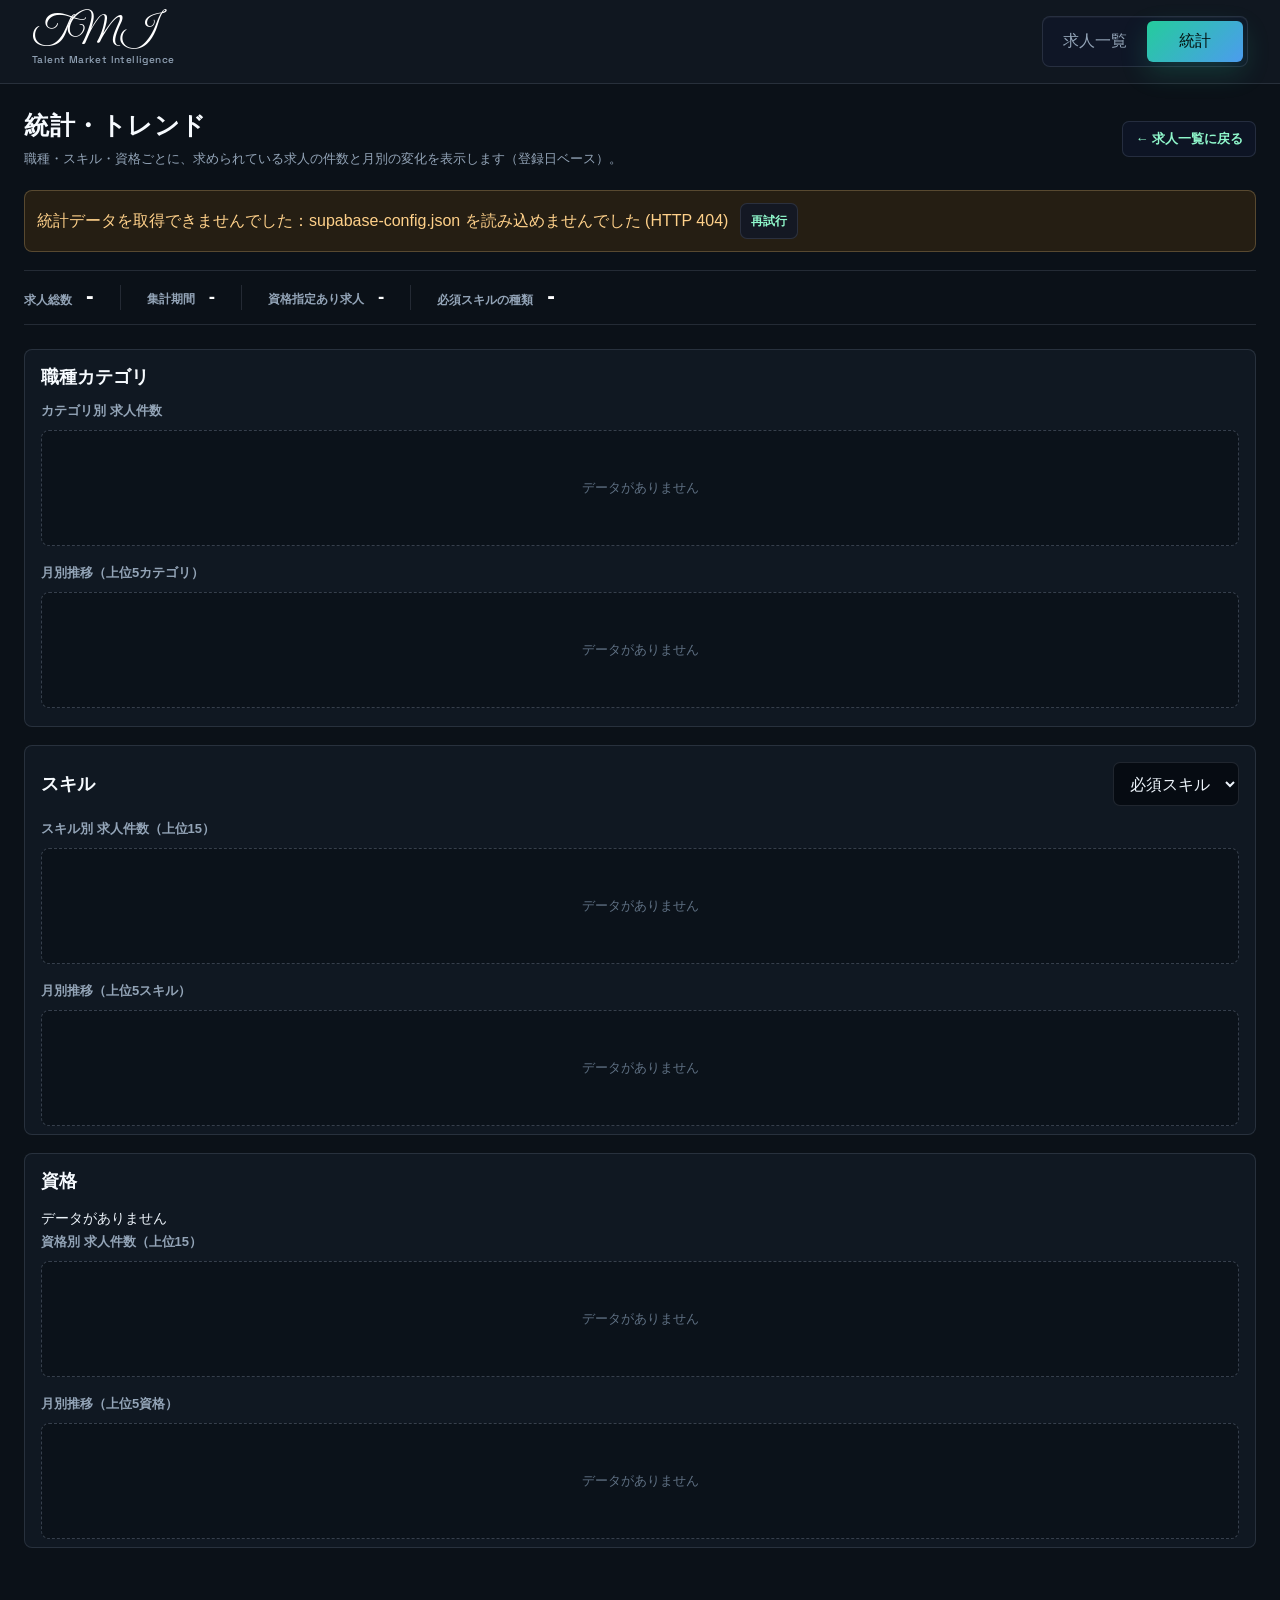
==== stats.html @ b2e3cb08 "統計ページを追加（職種・スキル・資格の件数と月別推移）＋READMEを他リポジトリと同じ構成に整備" ====
<!doctype html>
<html lang="ja">
  <head>
    <meta charset="utf-8">
    <meta name="viewport" content="width=device-width, initial-scale=1">
    <title>統計 | Talent Market Intelligence</title>
    <link rel="icon" type="image/png" href="job_icon.png">
    <link rel="preconnect" href="https://fonts.googleapis.com">
    <link rel="preconnect" href="https://fonts.gstatic.com" crossorigin>
    <link href="https://fonts.googleapis.com/css2?family=Great+Vibes&family=Space+Grotesk:wght@600;700&display=swap" rel="stylesheet">
    <link rel="stylesheet" href="styles.css">
  </head>
  <body>
    <header class="app-header">
      <div class="brand">
        <h1>TMI</h1>
        <p>Talent Market Intelligence</p>
      </div>
      <div class="header-actions">
        <nav class="tabs" aria-label="ページ切り替え">
          <a class="tab" href="index.html">求人一覧</a>
          <a class="tab is-active" href="stats.html" aria-current="page">統計</a>
        </nav>
      </div>
    </header>

    <main>
      <div class="page-intro">
        <div>
          <h2>統計・トレンド</h2>
          <p>職種・スキル・資格ごとに、求められている求人の件数と月別の変化を表示します（登録日ベース）。</p>
        </div>
        <a class="ghost-button stats-back" href="index.html">← 求人一覧に戻る</a>
      </div>

      <div id="statsStatus" class="status stats-status" role="status">集計中…</div>

      <div class="metric-grid">
        <article class="metric">
          <span>求人総数</span>
          <strong id="totalJobs">-</strong>
        </article>
        <article class="metric">
          <span>集計期間</span>
          <strong id="statsPeriod" class="metric-small">-</strong>
        </article>
        <article class="metric">
          <span>資格指定あり求人</span>
          <strong id="certCoverageMetric" class="metric-small">-</strong>
        </article>
        <article class="metric">
          <span>必須スキルの種類</span>
          <strong id="skillKinds">-</strong>
        </article>
      </div>

      <div class="stats-stack">
        <section class="panel stats-panel">
          <div class="panel-head">
            <h2>職種カテゴリ</h2>
          </div>
          <h3 class="stats-subtitle">カテゴリ別 求人件数</h3>
          <div id="categoryBars" class="chart-box empty">データがありません</div>
          <h3 class="stats-subtitle">月別推移（上位5カテゴリ）</h3>
          <div id="categoryLines" class="chart-box empty">データがありません</div>
          <p id="categoryNote" class="stats-note"></p>
        </section>

        <section class="panel stats-panel">
          <div class="panel-head">
            <h2>スキル</h2>
            <div class="panel-actions">
              <select id="skillTypeSelect" aria-label="スキル種別">
                <option value="required">必須スキル</option>
                <option value="preferred">歓迎スキル</option>
              </select>
            </div>
          </div>
          <h3 class="stats-subtitle">スキル別 求人件数（上位15）</h3>
          <div id="skillBars" class="chart-box empty">データがありません</div>
          <h3 class="stats-subtitle">月別推移（上位5スキル）</h3>
          <div id="skillLines" class="chart-box empty">データがありません</div>
        </section>

        <section class="panel stats-panel">
          <div class="panel-head">
            <h2>資格</h2>
          </div>
          <p id="certSummary" class="stats-summary">データがありません</p>
          <h3 class="stats-subtitle">資格別 求人件数（上位15）</h3>
          <div id="certBars" class="chart-box empty">データがありません</div>
          <h3 class="stats-subtitle">月別推移（上位5資格）</h3>
          <div id="certLines" class="chart-box empty">データがありません</div>
        </section>
      </div>
    </main>

    <script src="company-parsers.js"></script>
    <script src="stats.js"></script>
  </body>
</html>
---- styles.css ----
:root {
  color-scheme: dark;
  --bg: #080b10;
  --bg-soft: #0d121a;
  --surface: rgba(17, 24, 35, 0.86);
  --surface-strong: #111827;
  --surface-soft: #162230;
  --text: #edf4fb;
  --muted: #93a4b7;
  --faint: #5f7083;
  --line: rgba(148, 163, 184, 0.18);
  --line-strong: rgba(148, 163, 184, 0.32);
  --accent: #25d6a2;
  --accent-strong: #8ff7cb;
  --accent-blue: #51a7ff;
  --accent-soft: rgba(37, 214, 162, 0.13);
  --warn: #ffd18a;
  --warn-bg: rgba(154, 97, 0, 0.18);
  --shadow: 0 20px 60px rgba(0, 0, 0, 0.34);
}

*,
*::before,
*::after {
  box-sizing: border-box;
  min-width: 0;
}

html {
  width: 100%;
  max-width: 100%;
  overflow-x: hidden;
}

body {
  margin: 0;
  width: 100%;
  max-width: 100%;
  min-height: 100vh;
  overflow-x: hidden;
  background:
    radial-gradient(circle at 12% -8%, rgba(37, 214, 162, 0.2), transparent 30%),
    radial-gradient(circle at 88% 6%, rgba(81, 167, 255, 0.18), transparent 28%),
    linear-gradient(180deg, #0a0e15 0%, var(--bg) 42%, #06080c 100%);
  color: var(--text);
  font-family: "Segoe UI", "Yu Gothic UI", "Meiryo", sans-serif;
}

img,
svg,
canvas,
iframe {
  max-width: 100%;
}

body::before {
  content: "";
  position: fixed;
  inset: 0;
  z-index: -1;
  pointer-events: none;
  background-image:
    linear-gradient(rgba(148, 163, 184, 0.045) 1px, transparent 1px),
    linear-gradient(90deg, rgba(148, 163, 184, 0.045) 1px, transparent 1px);
  background-size: 48px 48px;
  mask-image: linear-gradient(180deg, rgba(0, 0, 0, 0.86), transparent 78%);
}

.app-header {
  display: flex;
  align-items: center;
  justify-content: space-between;
  gap: 24px;
  width: 100%;
  min-height: 112px;
  padding: 24px clamp(16px, 4vw, 52px) 20px;
  background: rgba(8, 11, 16, 0.72);
  border-bottom: 1px solid var(--line);
  backdrop-filter: blur(18px);
}

h1,
h2,
h3,
p {
  margin-top: 0;
}

h1 {
  margin-bottom: 0;
  color: #ffffff;
  font-family: "Great Vibes", "Brush Script MT", cursive;
  font-size: clamp(42px, 5vw, 68px);
  font-weight: 400;
  line-height: 0.82;
  text-shadow:
    0 0 24px rgba(37, 214, 162, 0.22),
    0 12px 34px rgba(0, 0, 0, 0.42);
}

h2 {
  margin-bottom: 0;
  color: #f7fbff;
  font-size: 18px;
  line-height: 1.25;
}

.brand {
  display: grid;
  justify-items: center;
  gap: 10px;
  width: max-content;
  max-width: 100%;
}

.brand p {
  margin-bottom: 0;
  text-align: center;
  color: var(--muted);
  font-family: "Space Grotesk", "Segoe UI", sans-serif;
  font-size: clamp(12px, 1.4vw, 16px);
  font-weight: 700;
  line-height: 1;
  text-transform: none;
  letter-spacing: 0;
}

main {
  width: min(1200px, calc(100% - 32px));
  max-width: 100%;
  margin: 28px auto 52px;
}

.tabs {
  display: inline-flex;
  gap: 4px;
  max-width: 100%;
  padding: 4px;
  border: 1px solid var(--line);
  border-radius: 8px;
  background: rgba(15, 23, 42, 0.68);
  box-shadow: inset 0 1px 0 rgba(255, 255, 255, 0.04);
}

.header-actions {
  display: grid;
  justify-items: end;
  gap: 8px;
  max-width: 100%;
}

.settings-button {
  min-height: 30px;
  border: 1px solid rgba(148, 163, 184, 0.18);
  border-radius: 6px;
  padding: 5px 10px;
  background: rgba(15, 23, 42, 0.36);
  color: var(--muted);
  font-size: 12px;
  font-weight: 800;
  cursor: pointer;
}

.settings-button:hover,
.settings-button.is-active {
  border-color: rgba(37, 214, 162, 0.38);
  color: var(--accent-strong);
  background: rgba(37, 214, 162, 0.08);
}

.tab,
button,
input,
select {
  font: inherit;
}

.tab {
  min-width: 96px;
  max-width: 100%;
  border: 0;
  border-radius: 6px;
  padding: 10px 16px;
  background: transparent;
  color: var(--muted);
  cursor: pointer;
  transition: background 160ms ease, color 160ms ease, box-shadow 160ms ease;
}

.tab:hover {
  color: var(--text);
  background: rgba(255, 255, 255, 0.04);
}

.tab.is-active {
  background: linear-gradient(135deg, rgba(37, 214, 162, 0.95), rgba(81, 167, 255, 0.92));
  color: #04110f;
  box-shadow: 0 10px 28px rgba(37, 214, 162, 0.18);
}

.view {
  display: none;
  max-width: 100%;
}

.view.is-active {
  display: block;
}

.metric-grid {
  display: grid;
  grid-template-columns: repeat(4, minmax(0, 1fr));
  gap: 14px;
  margin-bottom: 18px;
}

.metric,
.panel,
.job-card {
  max-width: 100%;
  background: var(--surface);
  border: 1px solid var(--line);
  border-radius: 8px;
  box-shadow: var(--shadow);
  backdrop-filter: blur(16px);
}

.metric {
  position: relative;
  overflow: hidden;
  min-height: 120px;
  padding: 18px;
}

.metric::after {
  content: "";
  position: absolute;
  right: -38px;
  top: -38px;
  width: 112px;
  height: 112px;
  border-radius: 50%;
  background: radial-gradient(circle, rgba(37, 214, 162, 0.18), transparent 68%);
}

.metric span {
  display: block;
  margin-bottom: 16px;
  color: var(--muted);
  font-size: 13px;
  font-weight: 700;
}

.metric strong {
  color: #ffffff;
  font-size: 34px;
  line-height: 1;
}

.representative-companies {
  display: flex;
  flex-direction: column;
}

.representative-companies > span {
  margin-bottom: 10px;
}

.representative-list {
  display: grid;
  grid-template-columns: repeat(2, minmax(0, 1fr));
  gap: 6px;
}

.representative-list span {
  display: inline-flex;
  align-items: center;
  justify-content: center;
  max-width: 100%;
  min-height: 26px;
  margin-bottom: 0;
  padding: 4px 6px;
  border: 1px solid rgba(81, 167, 255, 0.24);
  border-radius: 7px;
  background: rgba(81, 167, 255, 0.09);
  color: #d9ecff;
  font-size: 10px;
  font-weight: 850;
  line-height: 1.2;
  text-align: center;
  overflow-wrap: anywhere;
}

.dashboard-layout {
  display: grid;
  grid-template-columns: minmax(280px, 0.78fr) minmax(0, 1.52fr);
  max-width: 100%;
  gap: 18px;
}

.insight-column {
  display: grid;
  gap: 18px;
  align-content: start;
}

.compact-panel {
  padding-bottom: 14px;
}

.panel {
  padding: 18px;
}

.panel-head {
  display: flex;
  align-items: center;
  justify-content: space-between;
  flex-wrap: wrap;
  gap: 14px;
  margin-bottom: 16px;
}

input,
select,
textarea {
  width: 100%;
  max-width: 100%;
  min-height: 44px;
  border: 1px solid var(--line);
  border-radius: 7px;
  padding: 10px 12px;
  background: rgba(4, 8, 13, 0.72);
  color: var(--text);
  outline: none;
  transition: border-color 160ms ease, box-shadow 160ms ease, background 160ms ease;
}

input::placeholder {
  color: var(--faint);
}

input:focus,
select:focus,
textarea:focus {
  border-color: rgba(37, 214, 162, 0.76);
  box-shadow: 0 0 0 3px rgba(37, 214, 162, 0.12);
  background: rgba(7, 12, 20, 0.92);
}

input:disabled {
  border-color: rgba(148, 163, 184, 0.1);
  background: rgba(10, 15, 22, 0.42);
  color: var(--faint);
  cursor: not-allowed;
}

textarea {
  min-height: 320px;
  resize: vertical;
  line-height: 1.65;
}

select {
  width: auto;
  min-width: 118px;
}

.panel-actions {
  display: flex;
  align-items: center;
  justify-content: flex-end;
  flex-wrap: wrap;
  gap: 8px;
}

.job-list-tools {
  display: flex;
  align-items: center;
  justify-content: flex-end;
  gap: 8px;
  width: min(400px, 100%);
}

.sort-menu {
  position: relative;
  flex: 0 0 auto;
}

.icon-button {
  display: inline-grid;
  width: 44px;
  min-width: 44px;
  height: 44px;
  place-items: center;
  border: 1px solid var(--line);
  border-radius: 7px;
  background: rgba(4, 8, 13, 0.72);
  color: var(--muted);
  font-size: 20px;
  font-weight: 900;
  line-height: 1;
  cursor: pointer;
}

.icon-button:hover,
.icon-button.is-active,
.icon-button[aria-expanded="true"] {
  border-color: rgba(37, 214, 162, 0.48);
  background: rgba(37, 214, 162, 0.1);
  color: var(--accent-strong);
}

.sort-options {
  position: absolute;
  top: calc(100% + 8px);
  right: 0;
  z-index: 10;
  display: grid;
  min-width: 190px;
  padding: 6px;
  border: 1px solid var(--line-strong);
  border-radius: 8px;
  background: rgba(10, 15, 22, 0.98);
  box-shadow: 0 18px 42px rgba(0, 0, 0, 0.38);
}

.sort-options[hidden] {
  display: none;
}

.sort-options button {
  width: 100%;
  min-height: 34px;
  border: 0;
  border-radius: 6px;
  padding: 7px 9px;
  background: transparent;
  color: #dbe7f2;
  font-size: 12px;
  font-weight: 800;
  text-align: left;
  cursor: pointer;
}

.sort-options button:hover,
.sort-options button.is-active {
  background: rgba(37, 214, 162, 0.1);
  color: var(--accent-strong);
}

.search-box {
  flex: 1 1 auto;
  width: min(340px, 100%);
}

.skill-chart {
  display: grid;
  gap: 12px;
  max-width: 100%;
}

.skill-chart.word-cloud {
  display: flex;
  align-content: flex-start;
  align-items: center;
  flex-wrap: wrap;
  gap: 10px;
  min-height: 260px;
  padding: 8px 2px 2px;
  cursor: default;
}

.certification-cloud.word-cloud {
  min-height: 130px;
}

.company-cloud.word-cloud {
  min-height: 130px;
}

.trend-collapse {
  display: flex;
  flex-direction: column;
  flex: 1 0 100%;
  width: 100%;
}

.trend-collapse summary {
  order: 1;
  width: fit-content;
  max-width: 100%;
  min-height: 32px;
  padding: 6px 10px;
  border: 1px solid rgba(148, 163, 184, 0.2);
  border-radius: 7px;
  background: rgba(15, 23, 42, 0.62);
  color: #d8e4ef;
  font-size: 12px;
  font-weight: 900;
  cursor: pointer;
  list-style-position: inside;
}

.trend-collapse summary:hover {
  border-color: rgba(37, 214, 162, 0.38);
  color: var(--accent-strong);
}

.trend-collapse-body {
  order: 0;
  display: flex;
  align-content: flex-start;
  align-items: center;
  flex-wrap: wrap;
  gap: 10px;
  margin-bottom: 12px;
}

.income-filter {
  display: grid;
  gap: 10px;
}

.income-filter-head,
.income-filter-scale {
  display: flex;
  align-items: center;
  justify-content: space-between;
  gap: 12px;
}

.income-filter-head span {
  color: var(--muted);
  font-size: 13px;
  font-weight: 800;
}

.income-filter-head strong {
  color: var(--accent-strong);
  font-size: 14px;
  line-height: 1.3;
  text-align: right;
}

.income-filter-scale {
  color: var(--faint);
  font-size: 12px;
  font-weight: 750;
}

.income-range-control {
  --income-min-pos: 0%;
  --income-max-pos: 100%;
  position: relative;
  display: grid;
  align-items: center;
  min-height: 34px;
}

.income-range-control::before {
  content: "";
  grid-area: 1 / 1;
  height: 8px;
  border-radius: 999px;
  background:
    linear-gradient(
      90deg,
      rgba(148, 163, 184, 0.14) 0%,
      rgba(148, 163, 184, 0.14) var(--income-min-pos),
      rgba(37, 214, 162, 0.72) var(--income-min-pos),
      rgba(81, 167, 255, 0.74) var(--income-max-pos),
      rgba(148, 163, 184, 0.14) var(--income-max-pos),
      rgba(148, 163, 184, 0.14) 100%
    ),
    rgba(148, 163, 184, 0.14);
  box-shadow: inset 0 0 0 1px rgba(237, 244, 251, 0.07);
}

.income-range-control input[type="range"] {
  grid-area: 1 / 1;
  min-height: 34px;
  padding: 0;
  border: 0;
  background: transparent;
  box-shadow: none;
  pointer-events: none;
  appearance: none;
}

.income-range-control input[type="range"]::-webkit-slider-runnable-track {
  height: 8px;
  background: transparent;
}

.income-range-control input[type="range"]::-webkit-slider-thumb {
  width: 18px;
  height: 18px;
  margin-top: -5px;
  border: 2px solid #04110f;
  border-radius: 999px;
  background: var(--accent-strong);
  box-shadow: 0 0 0 3px rgba(37, 214, 162, 0.18), 0 8px 20px rgba(0, 0, 0, 0.28);
  cursor: pointer;
  pointer-events: auto;
  appearance: none;
}

.income-range-control input[type="range"]::-moz-range-track {
  height: 8px;
  background: transparent;
}

.income-range-control input[type="range"]::-moz-range-thumb {
  width: 18px;
  height: 18px;
  border: 2px solid #04110f;
  border-radius: 999px;
  background: var(--accent-strong);
  box-shadow: 0 0 0 3px rgba(37, 214, 162, 0.18), 0 8px 20px rgba(0, 0, 0, 0.28);
  cursor: pointer;
  pointer-events: auto;
}

.cloud-word {
  --word-rgb: 37, 214, 162;
  --word-text-rgb: 237, 244, 251;
  display: inline-flex;
  align-items: center;
  flex-wrap: wrap;
  gap: 7px;
  min-height: 36px;
  max-width: 100%;
  border: 1px solid rgba(var(--word-rgb), calc(var(--alpha) * 0.38));
  border-radius: 999px;
  padding: 7px 11px;
  background:
    linear-gradient(135deg, rgba(var(--word-rgb), calc(var(--alpha) * 0.18)), rgba(81, 167, 255, calc(var(--alpha) * 0.08))),
    rgba(10, 15, 22, 0.72);
  color: rgba(var(--word-text-rgb), var(--alpha));
  font-size: var(--size);
  font-weight: 850;
  line-height: 1.1;
  word-break: break-word;
  overflow-wrap: anywhere;
  cursor: pointer;
  opacity: 0;
  transform: translateY(5px);
  animation: cloudIn 260ms ease forwards;
  animation-delay: var(--delay);
}

.cloud-word:hover {
  border-color: rgba(var(--word-rgb), 0.72);
  color: #ffffff;
  box-shadow: 0 10px 28px rgba(var(--word-rgb), 0.14);
  transform: translateY(-1px);
}

.cloud-word.is-filtering {
  border-color: rgba(81, 167, 255, 0.82);
  background:
    linear-gradient(135deg, rgba(37, 214, 162, 0.22), rgba(81, 167, 255, 0.26)),
    rgba(10, 15, 22, 0.86);
  color: #ffffff;
}

.cloud-word span {
  display: inline-grid;
  min-width: 22px;
  height: 22px;
  place-items: center;
  border-radius: 999px;
  background: rgba(237, 244, 251, 0.1);
  color: rgba(var(--word-rgb), 0.95);
  font-size: 12px;
  font-weight: 900;
  font-variant-numeric: tabular-nums;
}

.word-language {
  --word-rgb: 248, 151, 151;
  --word-text-rgb: 255, 220, 220;
}

.word-framework {
  --word-rgb: 251, 191, 126;
  --word-text-rgb: 255, 228, 190;
}

.word-infra {
  --word-rgb: 125, 211, 252;
  --word-text-rgb: 211, 241, 255;
}

.word-data {
  --word-rgb: 103, 232, 249;
  --word-text-rgb: 205, 250, 255;
}

.word-ai {
  --word-rgb: 196, 181, 253;
  --word-text-rgb: 235, 229, 255;
}

.word-domain {
  --word-rgb: 147, 197, 253;
  --word-text-rgb: 219, 234, 254;
}

.word-process {
  --word-rgb: 167, 243, 208;
  --word-text-rgb: 219, 255, 239;
}

.word-management {
  --word-rgb: 253, 224, 71;
  --word-text-rgb: 255, 246, 188;
}

.word-security {
  --word-rgb: 252, 165, 165;
  --word-text-rgb: 255, 226, 226;
}

.word-certification {
  --word-rgb: 216, 180, 254;
  --word-text-rgb: 243, 232, 255;
}

.word-company {
  --word-rgb: 125, 211, 252;
  --word-text-rgb: 211, 241, 255;
}

@keyframes cloudIn {
  to {
    opacity: 1;
    transform: translateY(0);
  }
}

.job-list {
  display: grid;
  gap: 12px;
  max-width: 100%;
}

.empty {
  display: grid;
  min-height: 116px;
  place-items: center;
  color: var(--muted);
  border: 1px dashed var(--line-strong);
  border-radius: 8px;
  background: rgba(10, 15, 22, 0.58);
}

.job-card {
  padding: 16px;
  box-shadow: none;
  background: rgba(13, 19, 29, 0.72);
  transition: border-color 160ms ease, transform 160ms ease, background 160ms ease;
}

.job-card:hover {
  border-color: rgba(37, 214, 162, 0.34);
  background: rgba(18, 27, 40, 0.82);
  transform: translateY(-1px);
}

.job-card-head {
  display: flex;
  justify-content: space-between;
  gap: 14px;
  margin-bottom: 10px;
}

.job-card-head > div {
  max-width: 100%;
}

.job-card h3 {
  margin-bottom: 5px;
  color: #fbfdff;
  font-size: 17px;
  line-height: 1.4;
  overflow-wrap: anywhere;
}

.company,
.description,
.notes {
  color: var(--muted);
}

.company {
  margin-bottom: 0;
  font-size: 13px;
  overflow-wrap: anywhere;
}

.match-summary {
  display: flex;
  flex-wrap: wrap;
  gap: 6px;
  margin: 8px 0 10px;
}

.match-summary span {
  max-width: 100%;
  padding: 4px 7px;
  border: 1px solid rgba(37, 214, 162, 0.24);
  border-radius: 999px;
  background: rgba(37, 214, 162, 0.08);
  color: #b8f5e5;
  font-size: 11px;
  font-weight: 800;
  overflow-wrap: anywhere;
}

.job-card mark {
  border-radius: 4px;
  padding: 0 3px;
  background: rgba(250, 204, 21, 0.24);
  color: #fef9c3;
  box-shadow: inset 0 -1px 0 rgba(250, 204, 21, 0.45);
}

.job-meta {
  display: flex;
  flex-wrap: wrap;
  gap: 7px;
  margin: 12px 0;
}

.job-meta span {
  padding: 5px 8px;
  border: 1px solid rgba(148, 163, 184, 0.2);
  border-radius: 999px;
  background: rgba(148, 163, 184, 0.08);
  color: #c7d4e2;
  font-size: 12px;
  font-weight: 800;
}

.description,
.notes {
  margin: 0;
  line-height: 1.7;
  overflow-wrap: anywhere;
}

.income {
  flex: 0 0 auto;
  max-width: 100%;
  height: fit-content;
  padding: 6px 10px;
  border: 1px solid rgba(37, 214, 162, 0.28);
  border-radius: 999px;
  background: var(--accent-soft);
  color: var(--accent-strong);
  font-weight: 800;
  font-size: 13px;
  white-space: nowrap;
}

.skill-block {
  display: grid;
  gap: 8px;
  margin: 12px 0;
}

.skill-block div {
  display: grid;
  grid-template-columns: 54px 1fr;
  gap: 8px;
}

.skill-block dt {
  color: var(--accent-strong);
  font-weight: 800;
}

.skill-block dd {
  margin: 0;
  color: #dbe7f2;
  word-break: break-word;
  overflow-wrap: anywhere;
}

.job-detail-block {
  margin: 12px 0 10px;
  border-top: 1px solid rgba(148, 163, 184, 0.14);
  padding-top: 10px;
}

.job-detail-block > summary {
  width: fit-content;
  max-width: 100%;
  min-height: 32px;
  padding: 6px 9px;
  border: 1px solid rgba(148, 163, 184, 0.2);
  border-radius: 7px;
  background: rgba(15, 23, 42, 0.62);
  color: #d8e4ef;
  font-size: 12px;
  font-weight: 900;
  cursor: pointer;
  list-style-position: inside;
  display: flex;
  align-items: center;
  gap: 12px;
  line-height: 20px;
  list-style: none;
}

.job-detail-block > summary::-webkit-details-marker { display: none; }
.job-detail-block > summary::marker { content: ""; }
.job-detail-block > summary::after { content: ""; width: 7px; height: 7px; border-right: 1.5px solid currentColor; border-bottom: 1.5px solid currentColor; transform: rotate(45deg); margin-top: -4px; }
.job-detail-block[open] > summary::after { transform: rotate(225deg); margin-top: 4px; }
.detail-open-label, .job-detail-block[open] > summary .detail-closed-label { display: none; }
.job-detail-block[open] > summary .detail-open-label { display: inline; }
.job-detail-block > summary:hover {
  border-color: rgba(37, 214, 162, 0.38);
  color: var(--accent-strong);
}

.job-detail-content { min-width: 0; margin-top: 12px; padding: 18px; background: var(--bg-soft); border: 1px solid var(--line); border-radius: 8px; display: grid; gap: 18px; }
.job-detail-content > section { min-width: 0; margin: 0; }
.job-detail-content p { margin: 0; line-height: 1.9; overflow-wrap: anywhere; }
.job-detail-content .source-document { margin-top: 0; min-width: 0; }
.source-document > summary { cursor: pointer; color: var(--muted); font-size: 12px; line-height: 1.7; }

.job-detail-block section {
  display: grid;
  gap: 6px;
  margin-top: 12px;
}

.job-detail-block h4 {
  margin: 0;
  color: #eef6ff;
  font-size: 12px;
}

.certification-tags {
  display: flex;
  flex-wrap: wrap;
  gap: 7px;
}

.certification-tags span {
  max-width: 100%;
  padding: 5px 8px;
  border: 1px solid rgba(81, 167, 255, 0.26);
  border-radius: 999px;
  background: rgba(81, 167, 255, 0.1);
  color: #cfe7ff;
  font-size: 12px;
  font-weight: 800;
  line-height: 1.35;
  overflow-wrap: anywhere;
}

.source {
  color: var(--accent-strong);
  font-weight: 800;
  text-decoration-color: rgba(37, 214, 162, 0.45);
  text-underline-offset: 3px;
}

.crawler-panel {
  margin-bottom: 18px;
}

.crawl-form {
  display: grid;
  gap: 14px;
}

.form-actions {
  display: flex;
  justify-content: flex-end;
}

.dictionary-section {
  min-width: 0;
  border: 1px solid var(--line);
  border-radius: 8px;
  background: rgba(15, 23, 42, 0.34);
  overflow: hidden;
}

.dictionary-head {
  display: flex;
  align-items: center;
  justify-content: space-between;
  gap: 12px;
  padding: 12px;
  border-bottom: 1px solid var(--line);
}

.dictionary-head h3 {
  display: flex;
  align-items: center;
  gap: 8px;
  margin: 0;
  font-size: 15px;
}

.dictionary-count {
  display: inline-flex;
  align-items: center;
  min-height: 24px;
  padding: 2px 8px;
  border: 1px solid rgba(148, 163, 184, 0.22);
  border-radius: 999px;
  color: var(--muted);
  font-size: 12px;
  font-weight: 800;
  background: rgba(2, 6, 23, 0.28);
}

.dictionary-editor {
  display: grid;
  gap: 10px;
  max-height: 360px;
  overflow-y: auto;
  padding: 12px;
}

.dictionary-row {
  display: grid;
  grid-template-columns: minmax(160px, 1.3fr) minmax(130px, 0.8fr) auto;
  align-items: end;
  gap: 10px;
  padding: 10px;
  border: 1px solid rgba(148, 163, 184, 0.18);
  border-radius: 8px;
  background: rgba(2, 6, 23, 0.28);
}

.dictionary-row-simple {
  grid-template-columns: minmax(160px, 1fr) auto;
}

.dictionary-category-row {
  grid-template-columns: minmax(150px, 1fr) 96px auto;
}

.dictionary-row label {
  min-width: 0;
  font-size: 12px;
  color: var(--muted);
}

.dictionary-row input[type="text"] {
  margin-top: 5px;
}

.dictionary-color-label input[type="color"] {
  width: 100%;
  height: 44px;
  margin-top: 5px;
  padding: 4px;
  border: 1px solid var(--line);
  border-radius: 6px;
  background: rgba(15, 23, 42, 0.72);
}

.compact-dictionary-editor {
  max-height: 240px;
}

label {
  display: grid;
  gap: 7px;
  max-width: 100%;
  color: var(--muted);
  font-size: 13px;
  font-weight: 800;
}

.form-row {
  display: grid;
  grid-template-columns: repeat(auto-fit, minmax(180px, 1fr));
  gap: 14px;
}

.primary-button,
.ghost-button,
.danger-button {
  max-width: 100%;
  min-height: 44px;
  border-radius: 7px;
  padding: 10px 16px;
  font-weight: 800;
  white-space: normal;
  cursor: pointer;
  transition: transform 160ms ease, box-shadow 160ms ease, border-color 160ms ease, background 160ms ease;
}

.primary-button {
  width: fit-content;
  border: 1px solid rgba(37, 214, 162, 0.92);
  background: linear-gradient(135deg, var(--accent), var(--accent-blue));
  color: #04110f;
  box-shadow: 0 14px 30px rgba(37, 214, 162, 0.2);
}

.ghost-button {
  border: 1px solid var(--line);
  background: rgba(15, 23, 42, 0.72);
  color: var(--accent-strong);
}

.compact-button {
  min-height: 36px;
  padding: 7px 10px;
  font-size: 12px;
}

.danger-button {
  width: fit-content;
  border: 1px solid rgba(248, 113, 113, 0.48);
  background: rgba(127, 29, 29, 0.18);
  color: #fecaca;
}

.primary-button:hover,
.ghost-button:hover,
.danger-button:hover {
  transform: translateY(-1px);
  box-shadow: 0 16px 34px rgba(0, 0, 0, 0.28);
}

.ghost-button:hover {
  border-color: rgba(37, 214, 162, 0.45);
  background: rgba(20, 31, 46, 0.92);
}

.danger-button:hover {
  border-color: rgba(248, 113, 113, 0.78);
  background: rgba(127, 29, 29, 0.32);
}

.status {
  margin-top: 16px;
  padding: 12px;
  border: 1px solid rgba(255, 209, 138, 0.24);
  border-radius: 8px;
  background: var(--warn-bg);
  color: var(--warn);
  line-height: 1.55;
}

.status[hidden] {
  display: none;
}

.settings-job-list {
  display: grid;
  gap: 10px;
}

.settings-job-item {
  display: grid;
  grid-template-columns: minmax(0, 1fr) auto;
  align-items: center;
  gap: 14px;
  padding: 14px;
  border: 1px solid var(--line);
  border-radius: 8px;
  background: rgba(13, 19, 29, 0.72);
}

.settings-job-item h3 {
  margin-bottom: 5px;
  font-size: 15px;
  overflow-wrap: anywhere;
}

.settings-job-item p {
  margin-bottom: 0;
  color: var(--muted);
  font-size: 13px;
  line-height: 1.5;
  overflow-wrap: anywhere;
}

.manual-editor {
  display: grid;
  gap: 14px;
  margin-top: 16px;
  padding-top: 16px;
  border-top: 1px solid var(--line);
}

.editor-head {
  margin-bottom: 0;
}

.manual-save-actions {
  display: flex;
  align-items: center;
  justify-content: flex-end;
  flex-wrap: wrap;
  gap: 10px;
}

.duplicate-warning {
  max-width: 520px;
  padding: 10px 12px;
  border: 1px solid rgba(248, 113, 113, 0.58);
  border-radius: 8px;
  background: rgba(127, 29, 29, 0.34);
  color: #fecaca;
  font-size: 13px;
  font-weight: 800;
  line-height: 1.45;
}

.duplicate-warning[hidden] {
  display: none;
}

.editor-grid {
  display: grid;
  grid-template-columns: repeat(2, minmax(0, 1fr));
  gap: 14px;
}

@media (max-width: 860px) {
  .app-header,
  .panel-head,
  .job-card-head {
    align-items: stretch;
    flex-direction: column;
  }

  .metric-grid,
  .dashboard-layout,
  .editor-grid,
  .dictionary-row,
  .settings-job-item,
  .form-row {
    grid-template-columns: 1fr;
  }

  .form-actions {
    justify-content: stretch;
  }

  .form-actions > * {
    width: 100%;
  }

  .manual-save-actions {
    justify-content: stretch;
  }

  .manual-save-actions > * {
    width: 100%;
  }

  .tabs {
    display: grid;
    grid-template-columns: repeat(3, minmax(0, 1fr));
    width: 100%;
  }

  .header-actions {
    justify-items: stretch;
  }

  .brand {
    justify-items: start;
  }

  .tab {
    min-width: 0;
    padding-inline: 8px;
    white-space: normal;
  }

  .job-list-tools,
  .search-box,
  select {
    width: 100%;
  }

  .panel-actions {
    width: 100%;
    justify-content: stretch;
  }

  .panel-actions > * {
    flex: 1 1 150px;
  }

  .skill-block div {
    grid-template-columns: 46px minmax(0, 1fr);
  }
}

@media (max-width: 560px) {
  .app-header {
    gap: 16px;
    min-height: 0;
    padding: 18px 12px 14px;
  }

  h1 {
    font-size: clamp(36px, 13vw, 50px);
  }

  .brand {
    width: fit-content;
    gap: 6px;
  }

  .brand p {
    font-size: 11px;
    line-height: 1.2;
  }

  main {
    width: calc(100% - 20px);
    margin: 18px auto 36px;
  }

  .tabs {
    grid-template-columns: repeat(3, minmax(0, 1fr));
  }

  .tab {
    min-width: 0;
    padding: 9px 6px;
    font-size: 12px;
  }

  .metric {
    min-height: 92px;
    padding: 14px;
  }

  .metric span {
    margin-bottom: 10px;
  }

  .metric strong {
    font-size: 28px;
  }

  .panel,
  .job-card {
    padding: 14px;
  }

  .skill-chart.word-cloud {
    align-items: flex-start;
    min-height: 128px;
    gap: 6px;
    padding: 4px 2px 6px;
  }

  .certification-cloud.word-cloud {
    min-height: 96px;
  }

  .cloud-word {
    min-height: 28px;
    padding: 4px 8px;
    gap: 5px;
    font-size: min(var(--size), 17px);
    line-height: 1.05;
  }

  .cloud-word span {
    min-width: 18px;
    height: 18px;
    font-size: 11px;
  }

  .trend-collapse-body {
    gap: 6px;
  }

  .income {
    width: fit-content;
    max-width: 100%;
  }

  textarea {
    min-height: 220px;
  }

  .primary-button,
  .ghost-button,
  .danger-button {
    width: 100%;
  }

  .compact-button {
    min-height: 32px;
    padding: 6px 8px;
    font-size: 11px;
  }
}

@media (max-width: 380px) {
  .tabs {
    grid-template-columns: 1fr;
  }

  .skill-block div {
    grid-template-columns: 1fr;
    gap: 4px;
  }
}
/* Job explorer: compact filters and comparable rows. */
[hidden] { display: none !important; }
body { background: #0b1118; }
body::before { display: none; }
.app-header { min-height: 76px; padding: 16px 32px; background: #101720; }
.brand { justify-items: start; gap: 6px; }
.brand h1 { font-size: 38px; text-shadow: none; }
.brand p { font-size: 10px; font-weight: 500; letter-spacing: .04em; }
.header-actions { display: flex; align-items: center; flex-direction: row-reverse; }
main { width: min(1540px, calc(100% - 48px)); margin-top: 26px; }
.page-intro { display: flex; justify-content: space-between; align-items: center; margin-bottom: 22px; }
.eyebrow { color: var(--accent); font-size: 10px; font-weight: 700; letter-spacing: .16em; margin-bottom: 9px; }
.page-intro h2 { font-size: 25px; font-weight: 650; letter-spacing: .02em; }
.page-intro p:last-child { margin: 9px 0 0; color: var(--muted); font-size: 13px; }
#toggleFilterButton { display: none; }
.metric-grid { display: flex; gap: 0; border-block: 1px solid var(--line); padding: 14px 0; margin-bottom: 24px; }
.metric { display: flex; align-items: baseline; gap: 14px; min-height: 0; padding: 0 26px; border: none; border-right: 1px solid var(--line); background: none; box-shadow: none; backdrop-filter: none; border-radius: 0; }
.metric:first-child { padding-left: 0; }
.metric:last-child { border-right: none; }
.metric::after { display: none; }
.metric span { font-size: 12px; margin: 0; }
.metric strong { font-size: 23px; font-variant-numeric: tabular-nums; }
.dashboard-layout { grid-template-columns: 250px minmax(0, 1fr); gap: 24px; align-items: start; }
.insight-column { gap: 10px; }
.panel { box-shadow: none; background: #101822; padding: 16px; backdrop-filter: none; }
.panel-head { gap: 10px; margin-bottom: 14px; }
.insight-column h2, .filter-heading h2 { font-size: 13px; }
.filter-heading { display: flex; align-items: center; justify-content: space-between; margin-bottom: 2px; }
.filter-heading button { font-size: 11px; }
.region-label { display: block; font-size: 13px; font-weight: 650; margin-bottom: 10px; }
#regionFilter { width: 100%; font-size: 12px; }
.skill-chart.word-cloud { min-height: 0; gap: 7px; align-items: start; justify-content: start; }
.cloud-word { font-size: 12px !important; opacity: 1 !important; padding: 6px 8px; border: 1px solid var(--line); border-radius: 5px; background: #16202b; line-height: 1.4; animation: none; }
.cloud-word span { font-size: 10px !important; margin-left: 6px; color: var(--muted); }
.cloud-word.is-filtering { background: var(--accent-soft); border-color: var(--accent); }
.trend-collapse summary { font-size: 11px; padding: 5px 8px; }
.insight-column .compact-button { padding: 4px 6px; min-height: 26px; font-size: 10px; }
.insight-column .panel-actions { gap: 4px; }
.insight-column .panel-actions select { font-size: 11px; padding: 4px; }
.results-panel { background: transparent; padding: 0; border: 0; }
.results-panel > .panel-head { padding: 0 0 16px; margin: 0; }
.results-panel h2 { font-size: 16px; white-space: nowrap; }
.result-count { margin-left: 8px; font-size: 12px; color: var(--muted); font-weight: 500; }
.job-list-tools { flex-direction: row-reverse; gap: 8px; }
.search-box { width: clamp(180px, 25vw, 340px); }
.search-box input { font-size: 12px; min-height: 38px; }
.active-filters { display: flex; flex-wrap: wrap; gap: 6px; margin-bottom: 14px; }
.active-filters button { color: var(--accent-strong); background: var(--accent-soft); border: 1px solid rgba(37,214,162,.24); border-radius: 5px; padding: 6px 9px; font-size: 11px; cursor: pointer; }
.job-table-head, #jobList .job-card { display: grid; grid-template-columns: minmax(0, 2fr) minmax(0, .85fr) minmax(0, .9fr) minmax(0, 1.35fr) minmax(0, 1.1fr); column-gap: 18px; }
.job-table-head { padding: 12px 16px; color: var(--muted); background: #131e29; border: 1px solid var(--line); border-radius: 7px 7px 0 0; font-size: 11px; }
#jobList { gap: 0; }
#jobList .job-card { padding: 18px 16px 12px; border-radius: 0; border-top: 0; background: #101822; align-items: start; row-gap: 12px; }
#jobList .job-card:last-child { border-radius: 0 0 7px 7px; }
#jobList .job-card:hover { transform: none; background: #14202c; }
#jobList .job-card-head, #jobList .skill-block, #jobList .skill-block > div { display: contents; }
#jobList .job-card-head > div { grid-column: 1; grid-row: 1; }
#jobList h3 { font-size: 13px; line-height: 1.65; font-weight: 650; }
#jobList .company { font-size: 11px; margin-top: 6px; }
#jobList .income { grid-column: 2; grid-row: 1; white-space: normal; overflow-wrap: anywhere; font-size: 12px; border: 0; background: none; padding: 0; line-height: 1.65; }
#jobList .job-meta { grid-column: 3; grid-row: 1; margin: 0; font-size: 11px; display: grid; }
#jobList .job-meta span { padding: 0; border: 0; background: none; font-size: 11px; line-height: 1.65; }
#jobList .skill-block dt { display: none; }
#jobList .required { grid-column: 4; grid-row: 1; }
#jobList .certifications { grid-column: 5; grid-row: 1; }
#jobList .skill-block dd { margin: 0; font-size: 11px; line-height: 1.8; }
#jobList .certification-tags span { font-size: 10px; padding: 3px 5px; border-radius: 4px; }
#jobList .match-summary { grid-column: 1 / -1; margin: 0; }
#jobList .source { grid-column: 1; grid-row: 2; font-size: 11px; width: fit-content; margin: 8px 0 0; align-self: start; line-height: 20px; position: relative; z-index: 1; }
#jobList .job-detail-block { grid-column: 1 / -1; grid-row: 2; min-width: 0; border: 0; padding: 0; margin: 0; }
#jobList .job-detail-block > summary { font-size: 12px; font-weight: 600; color: var(--muted); padding: 8px 12px; min-height: 36px; min-width: 124px; justify-content: space-between; margin-left: auto; white-space: nowrap; }
#jobList .job-detail-block[open] { grid-column: 1 / -1; grid-row: 2; }
#jobList .job-detail-content > section { margin: 0; }
#jobList .job-detail-block section { font-size: 12px; }
#jobList .empty { padding: 32px; text-align: center; }
button:focus-visible, summary:focus-visible, a:focus-visible { outline: 2px solid var(--accent); outline-offset: 3px; }
.skill-cards {
  display: flex;
  flex-wrap: wrap;
  align-content: flex-start;
  gap: 6px;
}
.skill-card {
  display: inline-block;
  max-width: 100%;
  padding: 5px 8px;
  border: 1px solid rgba(37, 214, 162, .24);
  border-radius: 6px;
  background: rgba(37, 214, 162, .07);
  color: #c7f1e4;
  font-size: 11px;
  font-weight: 600;
  line-height: 1.5;
  overflow-wrap: anywhere;
}
.preferred .skill-card {
  border-color: rgba(81, 167, 255, .25);
  background: rgba(81, 167, 255, .08);
  color: #c9e2ff;
}
.skill-card mark { color: inherit; }
.source-document { margin-top: 16px; }
.source-document-date { color: var(--muted); font-size: 11px; margin-top: 12px; }
.source-document-text { white-space: pre-wrap; overflow-wrap: anywhere; max-height: 500px; overflow-y: auto; font: inherit; line-height: 1.8; padding: 14px; background: var(--bg-soft); border: 1px solid var(--line); border-radius: 6px; }
@media (max-width: 1080px) {
  .dashboard-layout { grid-template-columns: 220px minmax(0, 1fr); gap: 16px; }
  .job-table-head { display: none; }
  #jobList .job-card { grid-template-columns: minmax(0, 1fr) minmax(0, 1fr); border-top: 1px solid var(--line); border-radius: 7px; margin-bottom: 10px; }
  #jobList .job-card-head > div { grid-column: 1 / -1; grid-row: 1; }
  #jobList .income { grid-column: 1; grid-row: 2; }
  #jobList .job-meta { grid-column: 2; grid-row: 2; }
  #jobList .required { grid-column: 1; grid-row: 3; }
  #jobList .certifications { grid-column: 2; grid-row: 3; }
  #jobList .required::before, #jobList .certifications::before { display: block; color: var(--muted); font-size: 10px; margin-bottom: 4px; }
  #jobList .required::before { content: '必須スキル'; }
  #jobList .required.skill-cards::before { flex-basis: 100%; margin-bottom: 0; }
  #jobList .certifications::before { content: '資格'; }
  #jobList .source { grid-column: 1; grid-row: 4; }
  #jobList .job-detail-block { grid-column: 1 / -1; grid-row: 4; }
  #jobList .job-detail-block[open] { grid-column: 1 / -1; grid-row: 4; }
  .results-panel > .panel-head { align-items: stretch; flex-direction: column; }
  .job-list-tools { justify-content: space-between; }
  .search-box { width: 100%; }
}
@media (max-width: 760px) {
  main { width: calc(100% - 28px); margin-top: 20px; }
  .app-header { padding: 14px; gap: 12px; }
  .brand p { display: none; }
  .brand h1 { font-size: 32px; }
  .tabs { gap: 0; padding: 2px; }
  .tab { padding: 8px; font-size: 11px; }
  .settings-button { font-size: 10px; padding: 5px; white-space: nowrap; }
  .header-actions { gap: 5px; }
  .page-intro { gap: 12px; }
  .page-intro h2 { font-size: 20px; }
  .page-intro p:last-child { font-size: 11px; line-height: 1.7; }
  #toggleFilterButton { display: block; width: auto; flex: 0 0 auto; white-space: nowrap; font-size: 11px; padding: 9px; }
  .filter-heading button, .insight-column .compact-button { width: auto; }
  .metric-grid { flex-wrap: wrap; gap: 14px 0; }
  .metric { width: 50%; padding: 0 12px; }
  .metric:nth-child(2n) { border: 0; }
  .metric:nth-child(4) { padding-left: 0; }
  .metric strong { font-size: 19px; }
  .dashboard-layout { grid-template-columns: 1fr; }
  .insight-column { display: grid; }
  .insight-column:not(.is-expanded) > :not(.skill-filter-panel) { display: none; }
  .skill-filter-panel { order: -1; }
  #jobList h3 { font-size: 14px; }
}

.income-estimate-hint { color: var(--muted); font-size: 11px; margin: 10px 0 0; line-height: 1.6; }
.income-estimate-text { font-size: 12px; line-height: 1.8; }
.income-estimate-source { font-size: 12px; }

.settings-heading { display: flex; justify-content: space-between; align-items: center; gap: 24px; margin: 12px 0 26px; }
.settings-heading h1 { margin: 6px 0 10px; font-size: 28px; }
.settings-heading p, .dictionary-head p, .settings-data-actions p { color: var(--muted); font-size: 13px; line-height: 1.7; margin: 5px 0; }
.settings-overview { display: flex; gap: 28px; }
.settings-overview span { display: grid; gap: 6px; font-size: 11px; color: var(--muted); }
.settings-overview strong { color: var(--text); font-size: 23px; }
.settings-workspace { padding: 0 24px 24px; }
.settings-tabs { display: flex; gap: 24px; border-bottom: 1px solid var(--line); margin-bottom: 22px; }
.settings-tabs button { background: none; border: 0; border-bottom: 2px solid transparent; border-radius: 0; padding: 18px 8px; color: var(--muted); width: auto; }
.settings-tabs button[aria-selected="true"] { color: var(--text); border-bottom-color: #25d6a2; }
.settings-toolbar { display: flex; flex-wrap: wrap; align-items: end; gap: 12px; margin: 16px 0 22px; }
.settings-toolbar label { display: grid; gap: 7px; font-size: 11px; color: var(--muted); min-width: 150px; }
.settings-toolbar .settings-search { flex: 1; min-width: 220px; }
#dictionaryForm { display: block; }
#settings .dictionary-section { padding: 0; background: none; border: 0; }
#settings .dictionary-head { align-items: center; padding-bottom: 12px; }
#settings .dictionary-head h2 { margin: 0; font-size: 18px; }
#settings .dictionary-editor { max-height: 570px; overflow-y: auto; gap: 0; padding-right: 8px; }
#settings .dictionary-row { grid-template-columns: minmax(210px, 1fr) minmax(130px, 200px) 95px 65px; align-items: center; padding: 12px 0; border: 0; border-bottom: 1px solid var(--line); border-radius: 0; background: none; }
#settings .dictionary-row-simple { grid-template-columns: minmax(230px, 1fr) 95px 65px; }
#settings .dictionary-category-row { grid-template-columns: 1fr 100px 65px; }
#settings .dictionary-row label { color: var(--muted); font-size: 10px; }
#settings .dictionary-row input, #settings .dictionary-row select { padding: 9px 11px; font-size: 13px; min-height: 40px; }
.dictionary-usage { font-size: 11px; color: var(--muted); text-align: right; }
.dictionary-aliases { display: block; color: var(--muted); font-size: 10px; line-height: 1.6; overflow-wrap: anywhere; }
.settings-savebar { position: sticky; bottom: 12px; display: flex; justify-content: space-between; align-items: center; gap: 12px; margin-top: 24px; padding: 14px; background: var(--surface-strong); border: 1px solid var(--line); border-radius: 12px; z-index: 2; box-shadow: 0 8px 24px #0003; }
.settings-savebar > div { display: flex; gap: 8px; }
.settings-savebar button { font-size: 12px; width: auto; }
#dictionaryDirtyStatus { font-size: 12px; color: var(--muted); }
#dictionaryDirtyStatus.is-dirty { color: #fde047; }
.alias-guide { margin: 16px 0 0; padding: 14px; font-size: 12px; color: var(--muted); background: #ffffff04; border-radius: 10px; }
.alias-guide summary { cursor: pointer; }
#skillAliasGuide { columns: 2; margin-top: 12px; }
#skillAliasGuide p { break-inside: avoid; padding: 3px 0; line-height: 1.7; }
.settings-data-actions { display: grid; grid-template-columns: 1fr 1fr; gap: 16px; margin: 14px 0 26px; }
.settings-data-actions > div { padding: 18px; border: 1px solid var(--line); border-radius: 12px; }
.settings-data-actions strong { font-size: 14px; }
.settings-data-actions button { margin-top: 8px; font-size: 12px; width: auto; }
.settings-pagination, .settings-pagination > div { display: flex; justify-content: space-between; align-items: center; gap: 12px; }
.settings-pagination { font-size: 12px; color: var(--muted); margin-bottom: 16px; }
#settings .settings-job-item { padding: 14px 0; border: 0; border-bottom: 1px solid var(--line); border-radius: 0; }
#settings .settings-job-item h3 { font-size: 13px; }
#settings .settings-job-item p { font-size: 11px; line-height: 1.7; }
#settings button:disabled { opacity: .45; cursor: default; }
@media (max-width: 760px) {
  .settings-heading { flex-direction: column; align-items: start; gap: 16px; }
  .settings-heading h1 { font-size: 23px; }
  .settings-overview { gap: 24px; flex-wrap: wrap; }
  .settings-workspace { padding: 0 14px 16px; }
  .settings-tabs { gap: 8px; justify-content: space-between; }
  .settings-tabs button { padding: 16px 4px; font-size: 12px; }
  .settings-toolbar label { min-width: 0; flex: 1; }
  .settings-toolbar .settings-search { flex-basis: 100%; }
  #settings .dictionary-row { grid-template-columns: minmax(0, 1fr) 80px 58px; gap: 8px; }
  #settings .dictionary-row > label:first-child { grid-column: 1 / -1; }
  #settings .dictionary-row-simple { grid-template-columns: 1fr 58px; }
  #settings .dictionary-row-simple > label:first-child { grid-column: 1 / -1; }
  #settings .dictionary-row-simple .dictionary-usage { text-align: left; }
  #settings .dictionary-category-row { grid-template-columns: 1fr 58px; }
  .settings-savebar { flex-direction: column; align-items: stretch; bottom: 6px; padding: 10px; }
  .settings-savebar > div { flex-wrap: wrap; }
  .settings-savebar button { flex: 1; padding: 9px; font-size: 11px; }
  #skillAliasGuide { columns: 1; }
  .settings-data-actions { grid-template-columns: 1fr; }
}

/* Keep phone layouts readable, including long labels and narrow screens. */
@media (max-width: 760px) {
  .app-header { align-items: stretch; }
  .header-actions { width: 100%; }
  .tabs { display: grid; grid-template-columns: repeat(3, minmax(0, 1fr)); flex: 1; }
  .tab { min-width: 0; min-height: 44px; padding: 8px 4px; font-size: 12px; white-space: nowrap; }
  .settings-button { min-width: 44px; min-height: 44px; font-size: 12px; }
  .brand h1 { line-height: 1; }
  .page-intro { flex-wrap: wrap; align-items: flex-start; }
  .page-intro > div { flex: 1 1 100%; }
  #toggleFilterButton { min-height: 44px; font-size: 12px; }
  .metric-grid { display: grid; grid-template-columns: repeat(2, minmax(0, 1fr)); gap: 16px 0; }
  .metric, .metric:first-child, .metric:nth-child(4) {
    width: auto; flex-direction: column; align-items: flex-start; gap: 6px; padding: 0 12px;
    border: 0;
  }
  .metric:nth-child(even) { padding-left: 0; border-right: 1px solid var(--line); }
  .metric:first-child { padding-left: 0; border-right: 1px solid var(--line); }
  .metric:nth-child(2) { padding-left: 12px; border-right: 0; }
  .metric span { font-size: 11px; line-height: 1.6; }
  .metric strong { font-size: 22px; line-height: 1.2; white-space: nowrap; }
  input:not([type="range"]):not([type="checkbox"]), select, textarea,
  .search-box input, #regionFilter, .insight-column .panel-actions select { font-size: 16px; }
  .search-box input, select, .icon-button { min-height: 44px; }
  .cloud-word, .trend-collapse summary, .filter-heading button,
  .insight-column .compact-button, .active-filters button { min-height: 44px; }
  .cloud-word { max-width: 100%; overflow-wrap: anywhere; }
  #jobList .job-meta span { overflow-wrap: anywhere; }
  #jobList .source { min-height: 44px; display: inline-flex; align-items: center; margin-top: 0; }
  #jobList .job-detail-block > summary { min-height: 44px; }
  .job-detail-content { padding: 12px; }
  .settings-pagination { flex-wrap: wrap; }
  .settings-pagination > div { flex-wrap: wrap; }
  .settings-tabs button { min-height: 44px; }
  .settings-toolbar label { flex: 1 1 120px; }
  #settings .dictionary-head { flex-direction: column; align-items: stretch; }
  #settings .dictionary-head button { min-height: 44px; width: 100%; }
  #settings .dictionary-row input, #settings .dictionary-row select { font-size: 16px; min-height: 44px; }
}

/* ===== 統計ページ（stats.html） ===== */
a.tab {
  display: inline-flex;
  align-items: center;
  justify-content: center;
  text-decoration: none;
}

.stats-back {
  display: inline-flex;
  align-items: center;
  min-height: 36px;
  padding: 7px 12px;
  border-radius: 7px;
  font-size: 13px;
  font-weight: 700;
  text-decoration: none;
  white-space: nowrap;
}

.stats-status {
  margin: 0 0 18px;
}

.stats-status.is-error {
  display: flex;
  align-items: center;
  gap: 12px;
  flex-wrap: wrap;
}

.metric strong.metric-small {
  font-size: 19px;
  line-height: 1.3;
  font-variant-numeric: tabular-nums;
}

.stats-stack {
  display: grid;
  gap: 18px;
}

.stats-panel {
  padding-bottom: 8px;
}

.stats-subtitle {
  margin: 18px 0 10px;
  color: var(--muted);
  font-size: 13px;
  font-weight: 700;
}

.stats-panel .stats-subtitle:first-of-type {
  margin-top: 0;
}

.stats-summary {
  margin-bottom: 4px;
  color: var(--text);
  font-size: 14px;
  line-height: 1.6;
}

.stats-note {
  margin: 10px 0 8px;
  color: var(--faint);
  font-size: 12px;
  line-height: 1.6;
}

.chart-box {
  width: 100%;
}

.chart-box.empty {
  padding: 20px 0;
  color: var(--faint);
  font-size: 13px;
}

.chart-svg {
  display: block;
  width: 100%;
  height: auto;
}

.chart-label {
  fill: #c9d6e4;
  font-size: 12.5px;
  font-weight: 600;
}

.chart-value {
  fill: #ffffff;
  font-size: 12.5px;
  font-weight: 700;
  font-variant-numeric: tabular-nums;
}

.chart-axis {
  fill: var(--faint);
  font-size: 11px;
  font-variant-numeric: tabular-nums;
}

.chart-grid {
  stroke: rgba(148, 163, 184, 0.14);
  stroke-width: 1;
}

.chart-point-value {
  font-size: 11px;
  font-weight: 700;
  font-variant-numeric: tabular-nums;
}

.chart-legend {
  display: flex;
  flex-wrap: wrap;
  gap: 8px 16px;
  margin-bottom: 8px;
}

.legend-item {
  display: inline-flex;
  align-items: center;
  gap: 6px;
  color: var(--muted);
  font-size: 12px;
  font-weight: 700;
}

.legend-item i {
  width: 10px;
  height: 10px;
  border-radius: 3px;
  flex: none;
}
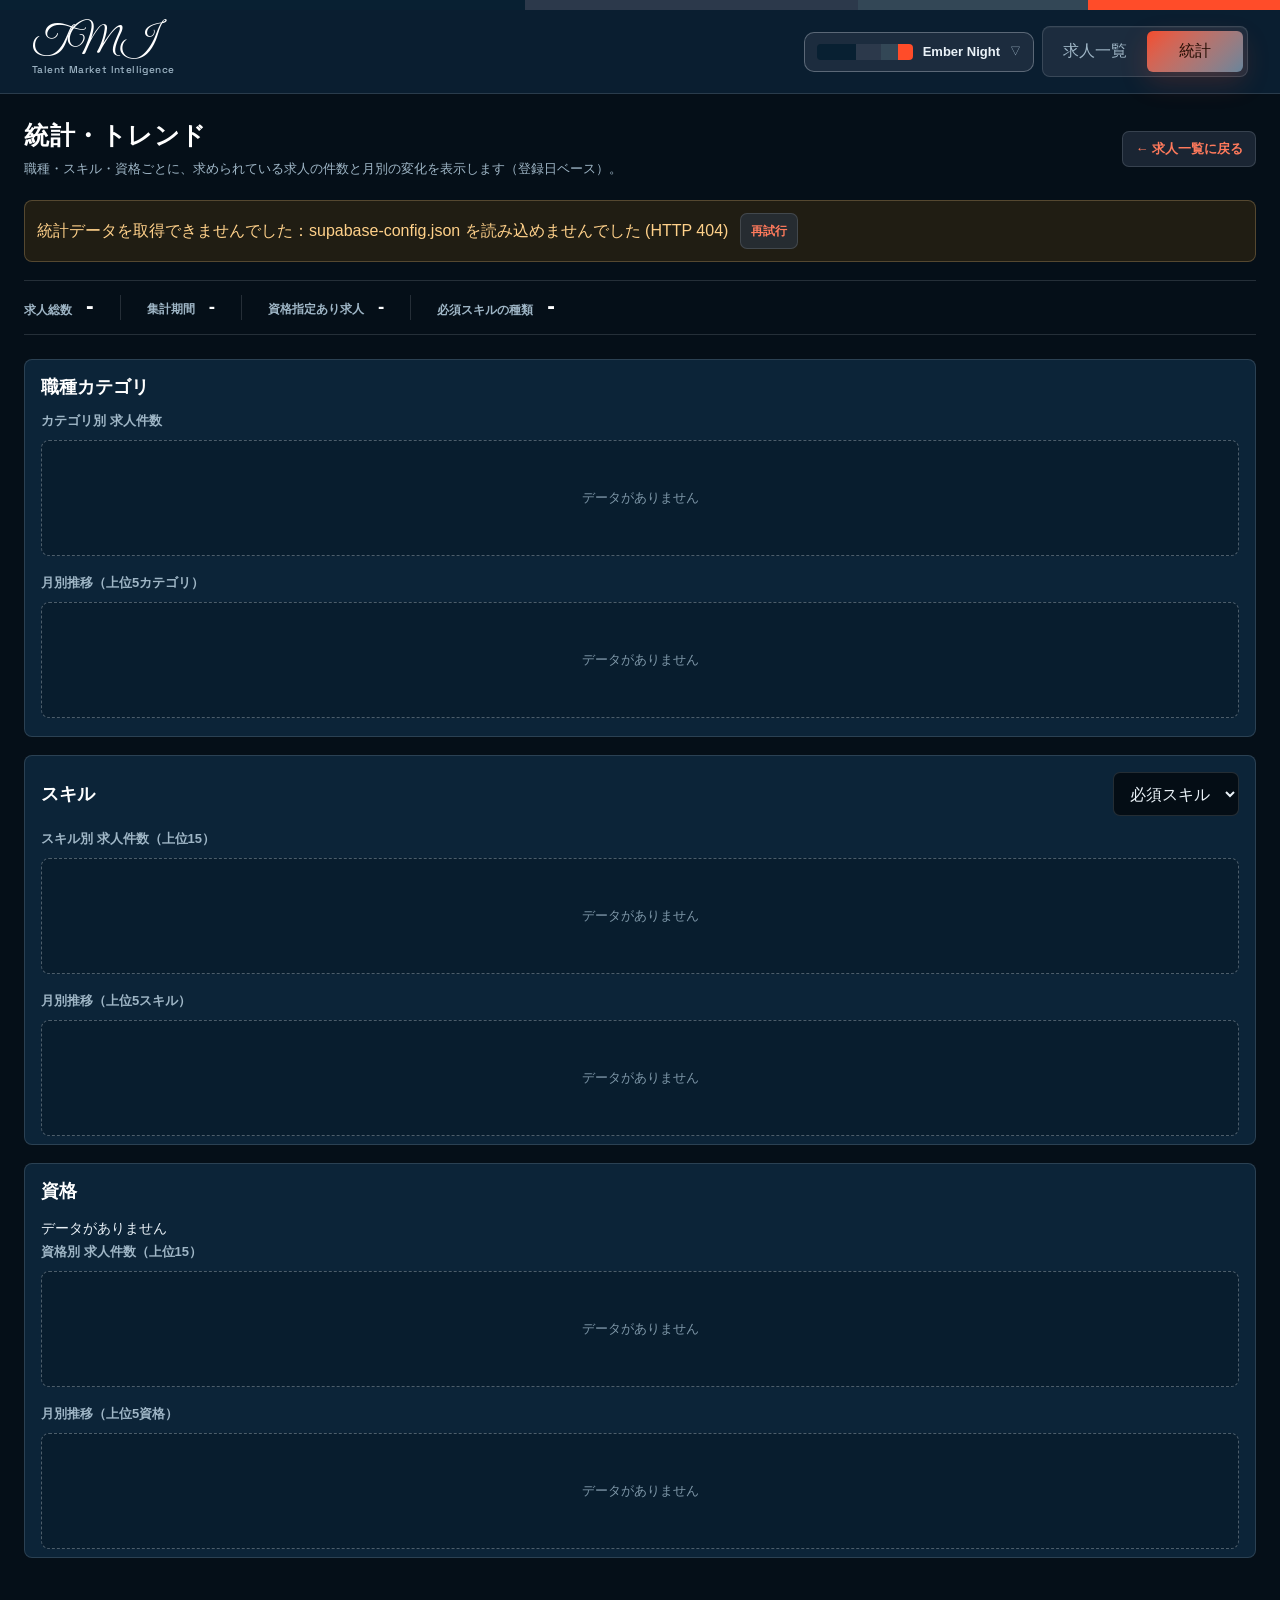
==== commit b8413baa: "Add color palette switcher (10 Color Hunt palettes, random on load)" ====
--- a/stats.html
+++ b/stats.html
@@ -11,6 +11,9 @@
     <link rel="stylesheet" href="styles.css">
   </head>
   <body>
+    <div class="palette-stripe" aria-hidden="true">
+      <span></span><span></span><span></span><span></span>
+    </div>
     <header class="app-header">
       <div class="brand">
         <h1>TMI</h1>
@@ -21,6 +24,14 @@
           <a class="tab" href="index.html">求人一覧</a>
           <a class="tab is-active" href="stats.html" aria-current="page">統計</a>
         </nav>
+        <div class="palette-dropdown" id="palette-dropdown">
+          <button type="button" class="palette-button" id="palette-button" aria-haspopup="listbox" aria-expanded="false" aria-label="カラーパレット">
+            <span class="palette-swatch" id="palette-button-swatch" aria-hidden="true"><span></span><span></span><span></span><span></span></span>
+            <span class="palette-button-name" id="palette-button-name"></span>
+            <span class="palette-caret" aria-hidden="true">▽</span>
+          </button>
+          <ul class="palette-menu" id="palette-menu" role="listbox" aria-label="カラーパレット" hidden></ul>
+        </div>
       </div>
     </header>
 
@@ -96,6 +107,7 @@
     </main>
 
     <script src="company-parsers.js"></script>
+    <script src="palette.js"></script>
     <script src="stats.js"></script>
   </body>
 </html>
--- a/styles.css
+++ b/styles.css
@@ -8,13 +8,24 @@
   --text: #edf4fb;
   --muted: #93a4b7;
   --faint: #5f7083;
-  --line: rgba(148, 163, 184, 0.18);
-  --line-strong: rgba(148, 163, 184, 0.32);
+  --line: color-mix(in srgb, var(--muted) 18%, transparent);
+  --line-strong: color-mix(in srgb, var(--muted) 32%, transparent);
   --accent: #25d6a2;
   --accent-strong: #8ff7cb;
   --accent-blue: #51a7ff;
-  --accent-soft: rgba(37, 214, 162, 0.13);
+  --accent-soft: color-mix(in srgb, var(--accent) 13%, transparent);
   --warn: #ffd18a;
+  --text-strong: #ffffff;
+  --text-soft: #dbe7f2;
+  --on-accent: #04110f;
+  --header-bg: #101720;
+  --panel-bg: #101822;
+  --card-hover: #14202c;
+  --table-head-bg: #131e29;
+  --chip-bg: #16202b;
+  --input-bg: rgba(4, 8, 13, 0.72);
+  --tab-bg: rgba(15, 23, 42, 0.68);
+  --menu-bg: rgba(10, 15, 22, 0.98);
   --warn-bg: rgba(154, 97, 0, 0.18);
   --shadow: 0 20px 60px rgba(0, 0, 0, 0.34);
 }
@@ -39,8 +50,8 @@
   min-height: 100vh;
   overflow-x: hidden;
   background:
-    radial-gradient(circle at 12% -8%, rgba(37, 214, 162, 0.2), transparent 30%),
-    radial-gradient(circle at 88% 6%, rgba(81, 167, 255, 0.18), transparent 28%),
+    radial-gradient(circle at 12% -8%, color-mix(in srgb, var(--accent) 20%, transparent), transparent 30%),
+    radial-gradient(circle at 88% 6%, color-mix(in srgb, var(--accent-blue) 18%, transparent), transparent 28%),
     linear-gradient(180deg, #0a0e15 0%, var(--bg) 42%, #06080c 100%);
   color: var(--text);
   font-family: "Segoe UI", "Yu Gothic UI", "Meiryo", sans-serif;
@@ -60,8 +71,8 @@
   z-index: -1;
   pointer-events: none;
   background-image:
-    linear-gradient(rgba(148, 163, 184, 0.045) 1px, transparent 1px),
-    linear-gradient(90deg, rgba(148, 163, 184, 0.045) 1px, transparent 1px);
+    linear-gradient(color-mix(in srgb, var(--muted) 4%, transparent) 1px, transparent 1px),
+    linear-gradient(90deg, color-mix(in srgb, var(--muted) 4%, transparent) 1px, transparent 1px);
   background-size: 48px 48px;
   mask-image: linear-gradient(180deg, rgba(0, 0, 0, 0.86), transparent 78%);
 }
@@ -74,7 +85,7 @@
   width: 100%;
   min-height: 112px;
   padding: 24px clamp(16px, 4vw, 52px) 20px;
-  background: rgba(8, 11, 16, 0.72);
+  background: var(--header-bg);
   border-bottom: 1px solid var(--line);
   backdrop-filter: blur(18px);
 }
@@ -88,19 +99,19 @@
 
 h1 {
   margin-bottom: 0;
-  color: #ffffff;
+  color: var(--text-strong);
   font-family: "Great Vibes", "Brush Script MT", cursive;
   font-size: clamp(42px, 5vw, 68px);
   font-weight: 400;
   line-height: 0.82;
   text-shadow:
-    0 0 24px rgba(37, 214, 162, 0.22),
+    0 0 24px color-mix(in srgb, var(--accent) 22%, transparent),
     0 12px 34px rgba(0, 0, 0, 0.42);
 }
 
 h2 {
   margin-bottom: 0;
-  color: #f7fbff;
+  color: var(--text-strong);
   font-size: 18px;
   line-height: 1.25;
 }
@@ -138,8 +149,8 @@
   padding: 4px;
   border: 1px solid var(--line);
   border-radius: 8px;
-  background: rgba(15, 23, 42, 0.68);
-  box-shadow: inset 0 1px 0 rgba(255, 255, 255, 0.04);
+  background: var(--tab-bg);
+  box-shadow: inset 0 1px 0 color-mix(in srgb, var(--text-strong) 4%, transparent);
 }
 
 .header-actions {
@@ -151,10 +162,10 @@
 
 .settings-button {
   min-height: 30px;
-  border: 1px solid rgba(148, 163, 184, 0.18);
+  border: 1px solid color-mix(in srgb, var(--muted) 18%, transparent);
   border-radius: 6px;
   padding: 5px 10px;
-  background: rgba(15, 23, 42, 0.36);
+  background: color-mix(in srgb, var(--tab-bg) 55%, transparent);
   color: var(--muted);
   font-size: 12px;
   font-weight: 800;
@@ -163,9 +174,9 @@
 
 .settings-button:hover,
 .settings-button.is-active {
-  border-color: rgba(37, 214, 162, 0.38);
+  border-color: color-mix(in srgb, var(--accent) 38%, transparent);
   color: var(--accent-strong);
-  background: rgba(37, 214, 162, 0.08);
+  background: color-mix(in srgb, var(--accent) 8%, transparent);
 }
 
 .tab,
@@ -189,13 +200,13 @@
 
 .tab:hover {
   color: var(--text);
-  background: rgba(255, 255, 255, 0.04);
+  background: color-mix(in srgb, var(--text-strong) 4%, transparent);
 }
 
 .tab.is-active {
-  background: linear-gradient(135deg, rgba(37, 214, 162, 0.95), rgba(81, 167, 255, 0.92));
-  color: #04110f;
-  box-shadow: 0 10px 28px rgba(37, 214, 162, 0.18);
+  background: linear-gradient(135deg, color-mix(in srgb, var(--accent) 95%, transparent), color-mix(in srgb, var(--accent-blue) 92%, transparent));
+  color: var(--on-accent);
+  box-shadow: 0 10px 28px color-mix(in srgb, var(--accent) 18%, transparent);
 }
 
 .view {
@@ -240,7 +251,7 @@
   width: 112px;
   height: 112px;
   border-radius: 50%;
-  background: radial-gradient(circle, rgba(37, 214, 162, 0.18), transparent 68%);
+  background: radial-gradient(circle, color-mix(in srgb, var(--accent) 18%, transparent), transparent 68%);
 }
 
 .metric span {
@@ -252,7 +263,7 @@
 }
 
 .metric strong {
-  color: #ffffff;
+  color: var(--text-strong);
   font-size: 34px;
   line-height: 1;
 }
@@ -280,10 +291,10 @@
   min-height: 26px;
   margin-bottom: 0;
   padding: 4px 6px;
-  border: 1px solid rgba(81, 167, 255, 0.24);
+  border: 1px solid color-mix(in srgb, var(--accent-blue) 24%, transparent);
   border-radius: 7px;
-  background: rgba(81, 167, 255, 0.09);
-  color: #d9ecff;
+  background: color-mix(in srgb, var(--accent-blue) 9%, transparent);
+  color: color-mix(in srgb, var(--accent-blue) 40%, var(--text));
   font-size: 10px;
   font-weight: 850;
   line-height: 1.2;
@@ -330,7 +341,7 @@
   border: 1px solid var(--line);
   border-radius: 7px;
   padding: 10px 12px;
-  background: rgba(4, 8, 13, 0.72);
+  background: var(--input-bg);
   color: var(--text);
   outline: none;
   transition: border-color 160ms ease, box-shadow 160ms ease, background 160ms ease;
@@ -343,14 +354,14 @@
 input:focus,
 select:focus,
 textarea:focus {
-  border-color: rgba(37, 214, 162, 0.76);
-  box-shadow: 0 0 0 3px rgba(37, 214, 162, 0.12);
-  background: rgba(7, 12, 20, 0.92);
+  border-color: color-mix(in srgb, var(--accent) 76%, transparent);
+  box-shadow: 0 0 0 3px color-mix(in srgb, var(--accent) 12%, transparent);
+  background: var(--input-bg);
 }
 
 input:disabled {
-  border-color: rgba(148, 163, 184, 0.1);
-  background: rgba(10, 15, 22, 0.42);
+  border-color: color-mix(in srgb, var(--muted) 10%, transparent);
+  background: color-mix(in srgb, var(--menu-bg) 45%, transparent);
   color: var(--faint);
   cursor: not-allowed;
 }
@@ -395,7 +406,7 @@
   place-items: center;
   border: 1px solid var(--line);
   border-radius: 7px;
-  background: rgba(4, 8, 13, 0.72);
+  background: var(--input-bg);
   color: var(--muted);
   font-size: 20px;
   font-weight: 900;
@@ -406,8 +417,8 @@
 .icon-button:hover,
 .icon-button.is-active,
 .icon-button[aria-expanded="true"] {
-  border-color: rgba(37, 214, 162, 0.48);
-  background: rgba(37, 214, 162, 0.1);
+  border-color: color-mix(in srgb, var(--accent) 48%, transparent);
+  background: color-mix(in srgb, var(--accent) 10%, transparent);
   color: var(--accent-strong);
 }
 
@@ -421,7 +432,7 @@
   padding: 6px;
   border: 1px solid var(--line-strong);
   border-radius: 8px;
-  background: rgba(10, 15, 22, 0.98);
+  background: var(--menu-bg);
   box-shadow: 0 18px 42px rgba(0, 0, 0, 0.38);
 }
 
@@ -436,7 +447,7 @@
   border-radius: 6px;
   padding: 7px 9px;
   background: transparent;
-  color: #dbe7f2;
+  color: var(--text-soft);
   font-size: 12px;
   font-weight: 800;
   text-align: left;
@@ -445,7 +456,7 @@
 
 .sort-options button:hover,
 .sort-options button.is-active {
-  background: rgba(37, 214, 162, 0.1);
+  background: color-mix(in srgb, var(--accent) 10%, transparent);
   color: var(--accent-strong);
 }
 
@@ -492,10 +503,10 @@
   max-width: 100%;
   min-height: 32px;
   padding: 6px 10px;
-  border: 1px solid rgba(148, 163, 184, 0.2);
+  border: 1px solid color-mix(in srgb, var(--muted) 20%, transparent);
   border-radius: 7px;
-  background: rgba(15, 23, 42, 0.62);
-  color: #d8e4ef;
+  background: var(--tab-bg);
+  color: var(--text-soft);
   font-size: 12px;
   font-weight: 900;
   cursor: pointer;
@@ -503,7 +514,7 @@
 }
 
 .trend-collapse summary:hover {
-  border-color: rgba(37, 214, 162, 0.38);
+  border-color: color-mix(in srgb, var(--accent) 38%, transparent);
   color: var(--accent-strong);
 }
 
@@ -566,15 +577,15 @@
   background:
     linear-gradient(
       90deg,
-      rgba(148, 163, 184, 0.14) 0%,
-      rgba(148, 163, 184, 0.14) var(--income-min-pos),
-      rgba(37, 214, 162, 0.72) var(--income-min-pos),
-      rgba(81, 167, 255, 0.74) var(--income-max-pos),
-      rgba(148, 163, 184, 0.14) var(--income-max-pos),
-      rgba(148, 163, 184, 0.14) 100%
+      color-mix(in srgb, var(--muted) 14%, transparent) 0%,
+      color-mix(in srgb, var(--muted) 14%, transparent) var(--income-min-pos),
+      color-mix(in srgb, var(--accent) 72%, transparent) var(--income-min-pos),
+      color-mix(in srgb, var(--accent-blue) 74%, transparent) var(--income-max-pos),
+      color-mix(in srgb, var(--muted) 14%, transparent) var(--income-max-pos),
+      color-mix(in srgb, var(--muted) 14%, transparent) 100%
     ),
-    rgba(148, 163, 184, 0.14);
-  box-shadow: inset 0 0 0 1px rgba(237, 244, 251, 0.07);
+    color-mix(in srgb, var(--muted) 14%, transparent);
+  box-shadow: inset 0 0 0 1px color-mix(in srgb, var(--text) 7%, transparent);
 }
 
 .income-range-control input[type="range"] {
@@ -597,10 +608,10 @@
   width: 18px;
   height: 18px;
   margin-top: -5px;
-  border: 2px solid #04110f;
+  border: 2px solid var(--on-accent);
   border-radius: 999px;
   background: var(--accent-strong);
-  box-shadow: 0 0 0 3px rgba(37, 214, 162, 0.18), 0 8px 20px rgba(0, 0, 0, 0.28);
+  box-shadow: 0 0 0 3px color-mix(in srgb, var(--accent) 18%, transparent), 0 8px 20px rgba(0, 0, 0, 0.28);
   cursor: pointer;
   pointer-events: auto;
   appearance: none;
@@ -614,10 +625,10 @@
 .income-range-control input[type="range"]::-moz-range-thumb {
   width: 18px;
   height: 18px;
-  border: 2px solid #04110f;
+  border: 2px solid var(--on-accent);
   border-radius: 999px;
   background: var(--accent-strong);
-  box-shadow: 0 0 0 3px rgba(37, 214, 162, 0.18), 0 8px 20px rgba(0, 0, 0, 0.28);
+  box-shadow: 0 0 0 3px color-mix(in srgb, var(--accent) 18%, transparent), 0 8px 20px rgba(0, 0, 0, 0.28);
   cursor: pointer;
   pointer-events: auto;
 }
@@ -635,8 +646,8 @@
   border-radius: 999px;
   padding: 7px 11px;
   background:
-    linear-gradient(135deg, rgba(var(--word-rgb), calc(var(--alpha) * 0.18)), rgba(81, 167, 255, calc(var(--alpha) * 0.08))),
-    rgba(10, 15, 22, 0.72);
+    linear-gradient(135deg, rgba(var(--word-rgb), calc(var(--alpha) * 0.18)), color-mix(in srgb, var(--accent-blue) calc(var(--alpha) * 8%), transparent)),
+    var(--chip-bg);
   color: rgba(var(--word-text-rgb), var(--alpha));
   font-size: var(--size);
   font-weight: 850;
@@ -652,17 +663,17 @@
 
 .cloud-word:hover {
   border-color: rgba(var(--word-rgb), 0.72);
-  color: #ffffff;
+  color: var(--text-strong);
   box-shadow: 0 10px 28px rgba(var(--word-rgb), 0.14);
   transform: translateY(-1px);
 }
 
 .cloud-word.is-filtering {
-  border-color: rgba(81, 167, 255, 0.82);
+  border-color: color-mix(in srgb, var(--accent-blue) 82%, transparent);
   background:
-    linear-gradient(135deg, rgba(37, 214, 162, 0.22), rgba(81, 167, 255, 0.26)),
-    rgba(10, 15, 22, 0.86);
-  color: #ffffff;
+    linear-gradient(135deg, color-mix(in srgb, var(--accent) 22%, transparent), color-mix(in srgb, var(--accent-blue) 26%, transparent)),
+    var(--chip-bg);
+  color: var(--text-strong);
 }
 
 .cloud-word span {
@@ -671,7 +682,7 @@
   height: 22px;
   place-items: center;
   border-radius: 999px;
-  background: rgba(237, 244, 251, 0.1);
+  background: color-mix(in srgb, var(--text) 10%, transparent);
   color: rgba(var(--word-rgb), 0.95);
   font-size: 12px;
   font-weight: 900;
@@ -753,19 +764,19 @@
   color: var(--muted);
   border: 1px dashed var(--line-strong);
   border-radius: 8px;
-  background: rgba(10, 15, 22, 0.58);
+  background: color-mix(in srgb, var(--menu-bg) 60%, transparent);
 }
 
 .job-card {
   padding: 16px;
   box-shadow: none;
-  background: rgba(13, 19, 29, 0.72);
+  background: var(--panel-bg);
   transition: border-color 160ms ease, transform 160ms ease, background 160ms ease;
 }
 
 .job-card:hover {
-  border-color: rgba(37, 214, 162, 0.34);
-  background: rgba(18, 27, 40, 0.82);
+  border-color: color-mix(in srgb, var(--accent) 34%, transparent);
+  background: var(--card-hover);
   transform: translateY(-1px);
 }
 
@@ -782,7 +793,7 @@
 
 .job-card h3 {
   margin-bottom: 5px;
-  color: #fbfdff;
+  color: var(--text-strong);
   font-size: 17px;
   line-height: 1.4;
   overflow-wrap: anywhere;
@@ -810,10 +821,10 @@
 .match-summary span {
   max-width: 100%;
   padding: 4px 7px;
-  border: 1px solid rgba(37, 214, 162, 0.24);
+  border: 1px solid color-mix(in srgb, var(--accent) 24%, transparent);
   border-radius: 999px;
-  background: rgba(37, 214, 162, 0.08);
-  color: #b8f5e5;
+  background: color-mix(in srgb, var(--accent) 8%, transparent);
+  color: color-mix(in srgb, var(--accent) 40%, var(--text));
   font-size: 11px;
   font-weight: 800;
   overflow-wrap: anywhere;
@@ -836,10 +847,10 @@
 
 .job-meta span {
   padding: 5px 8px;
-  border: 1px solid rgba(148, 163, 184, 0.2);
+  border: 1px solid color-mix(in srgb, var(--muted) 20%, transparent);
   border-radius: 999px;
-  background: rgba(148, 163, 184, 0.08);
-  color: #c7d4e2;
+  background: color-mix(in srgb, var(--muted) 8%, transparent);
+  color: var(--text-soft);
   font-size: 12px;
   font-weight: 800;
 }
@@ -856,7 +867,7 @@
   max-width: 100%;
   height: fit-content;
   padding: 6px 10px;
-  border: 1px solid rgba(37, 214, 162, 0.28);
+  border: 1px solid color-mix(in srgb, var(--accent) 28%, transparent);
   border-radius: 999px;
   background: var(--accent-soft);
   color: var(--accent-strong);
@@ -884,14 +895,14 @@
 
 .skill-block dd {
   margin: 0;
-  color: #dbe7f2;
+  color: var(--text-soft);
   word-break: break-word;
   overflow-wrap: anywhere;
 }
 
 .job-detail-block {
   margin: 12px 0 10px;
-  border-top: 1px solid rgba(148, 163, 184, 0.14);
+  border-top: 1px solid color-mix(in srgb, var(--muted) 14%, transparent);
   padding-top: 10px;
 }
 
@@ -900,10 +911,10 @@
   max-width: 100%;
   min-height: 32px;
   padding: 6px 9px;
-  border: 1px solid rgba(148, 163, 184, 0.2);
+  border: 1px solid color-mix(in srgb, var(--muted) 20%, transparent);
   border-radius: 7px;
-  background: rgba(15, 23, 42, 0.62);
-  color: #d8e4ef;
+  background: var(--tab-bg);
+  color: var(--text-soft);
   font-size: 12px;
   font-weight: 900;
   cursor: pointer;
@@ -922,7 +933,7 @@
 .detail-open-label, .job-detail-block[open] > summary .detail-closed-label { display: none; }
 .job-detail-block[open] > summary .detail-open-label { display: inline; }
 .job-detail-block > summary:hover {
-  border-color: rgba(37, 214, 162, 0.38);
+  border-color: color-mix(in srgb, var(--accent) 38%, transparent);
   color: var(--accent-strong);
 }
 
@@ -940,7 +951,7 @@
 
 .job-detail-block h4 {
   margin: 0;
-  color: #eef6ff;
+  color: var(--text-strong);
   font-size: 12px;
 }
 
@@ -953,10 +964,10 @@
 .certification-tags span {
   max-width: 100%;
   padding: 5px 8px;
-  border: 1px solid rgba(81, 167, 255, 0.26);
+  border: 1px solid color-mix(in srgb, var(--accent-blue) 26%, transparent);
   border-radius: 999px;
-  background: rgba(81, 167, 255, 0.1);
-  color: #cfe7ff;
+  background: color-mix(in srgb, var(--accent-blue) 10%, transparent);
+  color: var(--text-soft);
   font-size: 12px;
   font-weight: 800;
   line-height: 1.35;
@@ -966,7 +977,7 @@
 .source {
   color: var(--accent-strong);
   font-weight: 800;
-  text-decoration-color: rgba(37, 214, 162, 0.45);
+  text-decoration-color: color-mix(in srgb, var(--accent) 45%, transparent);
   text-underline-offset: 3px;
 }
 
@@ -988,7 +999,7 @@
   min-width: 0;
   border: 1px solid var(--line);
   border-radius: 8px;
-  background: rgba(15, 23, 42, 0.34);
+  background: color-mix(in srgb, var(--tab-bg) 50%, transparent);
   overflow: hidden;
 }
 
@@ -1014,12 +1025,12 @@
   align-items: center;
   min-height: 24px;
   padding: 2px 8px;
-  border: 1px solid rgba(148, 163, 184, 0.22);
+  border: 1px solid color-mix(in srgb, var(--muted) 22%, transparent);
   border-radius: 999px;
   color: var(--muted);
   font-size: 12px;
   font-weight: 800;
-  background: rgba(2, 6, 23, 0.28);
+  background: color-mix(in srgb, var(--bg) 55%, transparent);
 }
 
 .dictionary-editor {
@@ -1036,9 +1047,9 @@
   align-items: end;
   gap: 10px;
   padding: 10px;
-  border: 1px solid rgba(148, 163, 184, 0.18);
+  border: 1px solid color-mix(in srgb, var(--muted) 18%, transparent);
   border-radius: 8px;
-  background: rgba(2, 6, 23, 0.28);
+  background: color-mix(in srgb, var(--bg) 55%, transparent);
 }
 
 .dictionary-row-simple {
@@ -1066,7 +1077,7 @@
   padding: 4px;
   border: 1px solid var(--line);
   border-radius: 6px;
-  background: rgba(15, 23, 42, 0.72);
+  background: var(--tab-bg);
 }
 
 .compact-dictionary-editor {
@@ -1103,15 +1114,15 @@
 
 .primary-button {
   width: fit-content;
-  border: 1px solid rgba(37, 214, 162, 0.92);
+  border: 1px solid color-mix(in srgb, var(--accent) 92%, transparent);
   background: linear-gradient(135deg, var(--accent), var(--accent-blue));
-  color: #04110f;
-  box-shadow: 0 14px 30px rgba(37, 214, 162, 0.2);
+  color: var(--on-accent);
+  box-shadow: 0 14px 30px color-mix(in srgb, var(--accent) 20%, transparent);
 }
 
 .ghost-button {
   border: 1px solid var(--line);
-  background: rgba(15, 23, 42, 0.72);
+  background: var(--tab-bg);
   color: var(--accent-strong);
 }
 
@@ -1136,8 +1147,8 @@
 }
 
 .ghost-button:hover {
-  border-color: rgba(37, 214, 162, 0.45);
-  background: rgba(20, 31, 46, 0.92);
+  border-color: color-mix(in srgb, var(--accent) 45%, transparent);
+  background: var(--card-hover);
 }
 
 .danger-button:hover {
@@ -1172,7 +1183,7 @@
   padding: 14px;
   border: 1px solid var(--line);
   border-radius: 8px;
-  background: rgba(13, 19, 29, 0.72);
+  background: var(--panel-bg);
 }
 
 .settings-job-item h3 {
@@ -1421,9 +1432,9 @@
 }
 /* Job explorer: compact filters and comparable rows. */
 [hidden] { display: none !important; }
-body { background: #0b1118; }
+body { background: var(--bg); }
 body::before { display: none; }
-.app-header { min-height: 76px; padding: 16px 32px; background: #101720; }
+.app-header { min-height: 76px; padding: 16px 32px; background: var(--header-bg); }
 .brand { justify-items: start; gap: 6px; }
 .brand h1 { font-size: 38px; text-shadow: none; }
 .brand p { font-size: 10px; font-weight: 500; letter-spacing: .04em; }
@@ -1443,7 +1454,7 @@
 .metric strong { font-size: 23px; font-variant-numeric: tabular-nums; }
 .dashboard-layout { grid-template-columns: 250px minmax(0, 1fr); gap: 24px; align-items: start; }
 .insight-column { gap: 10px; }
-.panel { box-shadow: none; background: #101822; padding: 16px; backdrop-filter: none; }
+.panel { box-shadow: none; background: var(--panel-bg); padding: 16px; backdrop-filter: none; }
 .panel-head { gap: 10px; margin-bottom: 14px; }
 .insight-column h2, .filter-heading h2 { font-size: 13px; }
 .filter-heading { display: flex; align-items: center; justify-content: space-between; margin-bottom: 2px; }
@@ -1451,7 +1462,7 @@
 .region-label { display: block; font-size: 13px; font-weight: 650; margin-bottom: 10px; }
 #regionFilter { width: 100%; font-size: 12px; }
 .skill-chart.word-cloud { min-height: 0; gap: 7px; align-items: start; justify-content: start; }
-.cloud-word { font-size: 12px !important; opacity: 1 !important; padding: 6px 8px; border: 1px solid var(--line); border-radius: 5px; background: #16202b; line-height: 1.4; animation: none; }
+.cloud-word { font-size: 12px !important; opacity: 1 !important; padding: 6px 8px; border: 1px solid var(--line); border-radius: 5px; background: var(--chip-bg); line-height: 1.4; animation: none; }
 .cloud-word span { font-size: 10px !important; margin-left: 6px; color: var(--muted); }
 .cloud-word.is-filtering { background: var(--accent-soft); border-color: var(--accent); }
 .trend-collapse summary { font-size: 11px; padding: 5px 8px; }
@@ -1466,13 +1477,13 @@
 .search-box { width: clamp(180px, 25vw, 340px); }
 .search-box input { font-size: 12px; min-height: 38px; }
 .active-filters { display: flex; flex-wrap: wrap; gap: 6px; margin-bottom: 14px; }
-.active-filters button { color: var(--accent-strong); background: var(--accent-soft); border: 1px solid rgba(37,214,162,.24); border-radius: 5px; padding: 6px 9px; font-size: 11px; cursor: pointer; }
+.active-filters button { color: var(--accent-strong); background: var(--accent-soft); border: 1px solid color-mix(in srgb, var(--accent) 24%, transparent); border-radius: 5px; padding: 6px 9px; font-size: 11px; cursor: pointer; }
 .job-table-head, #jobList .job-card { display: grid; grid-template-columns: minmax(0, 2fr) minmax(0, .85fr) minmax(0, .9fr) minmax(0, 1.35fr) minmax(0, 1.1fr); column-gap: 18px; }
-.job-table-head { padding: 12px 16px; color: var(--muted); background: #131e29; border: 1px solid var(--line); border-radius: 7px 7px 0 0; font-size: 11px; }
+.job-table-head { padding: 12px 16px; color: var(--muted); background: var(--table-head-bg); border: 1px solid var(--line); border-radius: 7px 7px 0 0; font-size: 11px; }
 #jobList { gap: 0; }
-#jobList .job-card { padding: 18px 16px 12px; border-radius: 0; border-top: 0; background: #101822; align-items: start; row-gap: 12px; }
+#jobList .job-card { padding: 18px 16px 12px; border-radius: 0; border-top: 0; background: var(--panel-bg); align-items: start; row-gap: 12px; }
 #jobList .job-card:last-child { border-radius: 0 0 7px 7px; }
-#jobList .job-card:hover { transform: none; background: #14202c; }
+#jobList .job-card:hover { transform: none; background: var(--card-hover); }
 #jobList .job-card-head, #jobList .skill-block, #jobList .skill-block > div { display: contents; }
 #jobList .job-card-head > div { grid-column: 1; grid-row: 1; }
 #jobList h3 { font-size: 13px; line-height: 1.65; font-weight: 650; }
@@ -1504,19 +1515,19 @@
   display: inline-block;
   max-width: 100%;
   padding: 5px 8px;
-  border: 1px solid rgba(37, 214, 162, .24);
+  border: 1px solid color-mix(in srgb, var(--accent) 24%, transparent);
   border-radius: 6px;
-  background: rgba(37, 214, 162, .07);
-  color: #c7f1e4;
+  background: color-mix(in srgb, var(--accent) 7%, transparent);
+  color: var(--accent-strong);
   font-size: 11px;
   font-weight: 600;
   line-height: 1.5;
   overflow-wrap: anywhere;
 }
 .preferred .skill-card {
-  border-color: rgba(81, 167, 255, .25);
-  background: rgba(81, 167, 255, .08);
-  color: #c9e2ff;
+  border-color: color-mix(in srgb, var(--accent-blue) 25%, transparent);
+  background: color-mix(in srgb, var(--accent-blue) 8%, transparent);
+  color: color-mix(in srgb, var(--accent-blue) 50%, var(--text));
 }
 .skill-card mark { color: inherit; }
 .source-document { margin-top: 16px; }
@@ -1581,7 +1592,7 @@
 .settings-workspace { padding: 0 24px 24px; }
 .settings-tabs { display: flex; gap: 24px; border-bottom: 1px solid var(--line); margin-bottom: 22px; }
 .settings-tabs button { background: none; border: 0; border-bottom: 2px solid transparent; border-radius: 0; padding: 18px 8px; color: var(--muted); width: auto; }
-.settings-tabs button[aria-selected="true"] { color: var(--text); border-bottom-color: #25d6a2; }
+.settings-tabs button[aria-selected="true"] { color: var(--text); border-bottom-color: var(--accent); }
 .settings-toolbar { display: flex; flex-wrap: wrap; align-items: end; gap: 12px; margin: 16px 0 22px; }
 .settings-toolbar label { display: grid; gap: 7px; font-size: 11px; color: var(--muted); min-width: 150px; }
 .settings-toolbar .settings-search { flex: 1; min-width: 220px; }
@@ -1601,8 +1612,8 @@
 .settings-savebar > div { display: flex; gap: 8px; }
 .settings-savebar button { font-size: 12px; width: auto; }
 #dictionaryDirtyStatus { font-size: 12px; color: var(--muted); }
-#dictionaryDirtyStatus.is-dirty { color: #fde047; }
-.alias-guide { margin: 16px 0 0; padding: 14px; font-size: 12px; color: var(--muted); background: #ffffff04; border-radius: 10px; }
+#dictionaryDirtyStatus.is-dirty { color: var(--warn); }
+.alias-guide { margin: 16px 0 0; padding: 14px; font-size: 12px; color: var(--muted); background: color-mix(in srgb, var(--text-strong) 3%, transparent); border-radius: 10px; }
 .alias-guide summary { cursor: pointer; }
 #skillAliasGuide { columns: 2; margin-top: 12px; }
 #skillAliasGuide p { break-inside: avoid; padding: 3px 0; line-height: 1.7; }
@@ -1766,13 +1777,13 @@
 }
 
 .chart-label {
-  fill: #c9d6e4;
+  fill: var(--text-soft);
   font-size: 12.5px;
   font-weight: 600;
 }
 
 .chart-value {
-  fill: #ffffff;
+  fill: var(--text-strong);
   font-size: 12.5px;
   font-weight: 700;
   font-variant-numeric: tabular-nums;
@@ -1785,7 +1796,7 @@
 }
 
 .chart-grid {
-  stroke: rgba(148, 163, 184, 0.14);
+  stroke: color-mix(in srgb, var(--muted) 14%, transparent);
   stroke-width: 1;
 }
 
@@ -1817,3 +1828,126 @@
   border-radius: 3px;
   flex: none;
 }
+
+/* ===== カラーパレット切替（palette.js / 全ページ共通） ===== */
+.palette-stripe {
+  display: flex;
+  height: 10px;
+}
+.palette-stripe > span:nth-child(1) { flex: 41; background: var(--accent); }
+.palette-stripe > span:nth-child(2) { flex: 26; background: var(--accent-blue); }
+.palette-stripe > span:nth-child(3) { flex: 18; background: var(--accent-strong); }
+.palette-stripe > span:nth-child(4) { flex: 15; background: var(--muted); }
+.palette-dropdown {
+  position: relative;
+  flex: none;
+}
+.palette-button {
+  display: flex;
+  align-items: center;
+  gap: 10px;
+  min-height: 40px;
+  padding: 7px 12px;
+  border: 1px solid var(--line-strong);
+  border-radius: 10px;
+  background: var(--tab-bg);
+  color: var(--text);
+  font: inherit;
+  font-size: 13px;
+  cursor: pointer;
+}
+.palette-button:hover {
+  border-color: var(--accent);
+}
+.palette-button:focus-visible {
+  outline: 2px solid var(--accent);
+  outline-offset: 2px;
+}
+.palette-button-name {
+  font-weight: 600;
+  white-space: nowrap;
+}
+.palette-caret {
+  margin-left: auto;
+  font-size: 11px;
+  color: var(--muted);
+}
+/* 4色バー（41/26/18/15）：ボタン内はミニバー、メニュー項目内は全幅バー */
+.palette-swatch {
+  display: flex;
+  width: 96px;
+  height: 16px;
+  border-radius: 4px;
+  overflow: hidden;
+  flex: none;
+  box-shadow: inset 0 0 0 1px rgba(0, 0, 0, 0.15);
+}
+.palette-bar {
+  display: flex;
+  width: 100%;
+  height: 16px;
+  border-radius: 5px;
+  overflow: hidden;
+  box-shadow: inset 0 0 0 1px rgba(0, 0, 0, 0.15);
+}
+.palette-swatch > span:nth-child(1),
+.palette-bar > span:nth-child(1) { flex: 41; }
+.palette-swatch > span:nth-child(2),
+.palette-bar > span:nth-child(2) { flex: 26; }
+.palette-swatch > span:nth-child(3),
+.palette-bar > span:nth-child(3) { flex: 18; }
+.palette-swatch > span:nth-child(4),
+.palette-bar > span:nth-child(4) { flex: 15; }
+.palette-menu {
+  position: absolute;
+  top: calc(100% + 8px);
+  right: 0;
+  z-index: 60;
+  min-width: 272px;
+  max-width: calc(100vw - 32px);
+  max-height: 60vh;
+  overflow-y: auto;
+  margin: 0;
+  padding: 6px;
+  list-style: none;
+  background: var(--menu-bg);
+  color: var(--text);
+  border: 1px solid var(--line-strong);
+  border-radius: 12px;
+  box-shadow: var(--shadow);
+}
+.palette-menu[hidden] { display: none; }
+.palette-item {
+  display: flex;
+  flex-direction: column;
+  align-items: stretch;
+  gap: 6px;
+  padding: 9px 10px;
+  border-radius: 8px;
+  cursor: pointer;
+}
+.palette-item-head {
+  display: flex;
+  align-items: center;
+  gap: 10px;
+}
+.palette-item:hover,
+.palette-item:focus-visible {
+  background: var(--surface-soft);
+  outline: none;
+}
+.palette-item.is-selected { background: var(--surface-soft); }
+.palette-item-name { white-space: nowrap; }
+.palette-check {
+  margin-left: auto;
+  color: var(--accent);
+  font-weight: 700;
+  visibility: hidden;
+}
+.palette-item.is-selected .palette-check { visibility: visible; }
+
+@media (max-width: 760px) {
+  .palette-swatch { width: 60px; }
+  .palette-button { gap: 7px; padding: 6px 8px; font-size: 12px; min-height: 44px; }
+  .palette-menu { min-width: 0; width: min(272px, calc(100vw - 24px)); }
+}
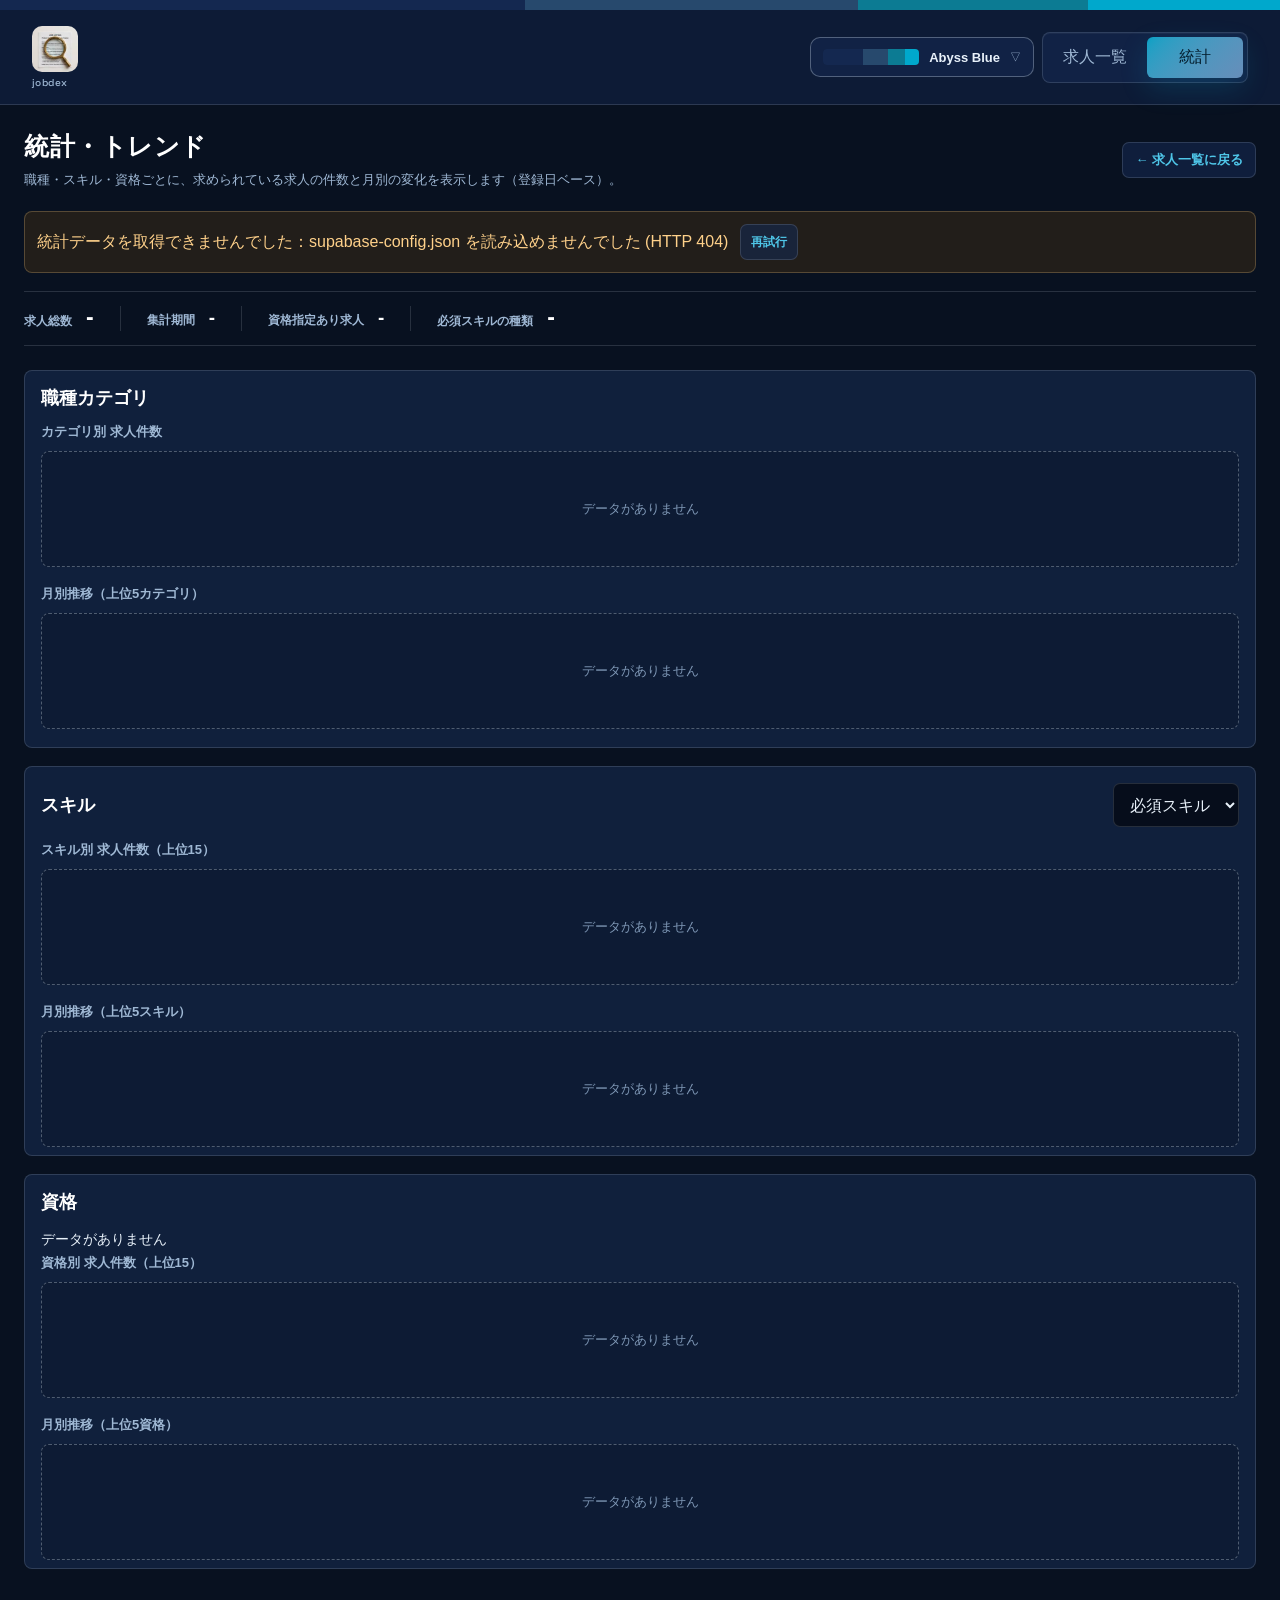
==== commit 33279984: "Rename brand from Talent Market Intelligence to jobdex, use favicon as logo" ====
--- a/stats.html
+++ b/stats.html
@@ -3,8 +3,8 @@
   <head>
     <meta charset="utf-8">
     <meta name="viewport" content="width=device-width, initial-scale=1">
-    <title>統計 | Talent Market Intelligence</title>
-    <link rel="icon" type="image/png" href="job_icon.png">
+    <title>統計 | jobdex</title>
+    <link rel="icon" type="image/svg+xml" href="/favicon.svg">
     <link rel="preconnect" href="https://fonts.googleapis.com">
     <link rel="preconnect" href="https://fonts.gstatic.com" crossorigin>
     <link href="https://fonts.googleapis.com/css2?family=Great+Vibes&family=Space+Grotesk:wght@600;700&display=swap" rel="stylesheet">
@@ -16,8 +16,8 @@
     </div>
     <header class="app-header">
       <div class="brand">
-        <h1>TMI</h1>
-        <p>Talent Market Intelligence</p>
+        <img src="/favicon.svg" alt="" style="width:46px;height:46px;border-radius:10px;object-fit:cover">
+        <p>jobdex</p>
       </div>
       <div class="header-actions">
         <nav class="tabs" aria-label="ページ切り替え">
--- a/styles.css
+++ b/styles.css
@@ -52,7 +52,7 @@
   background:
     radial-gradient(circle at 12% -8%, color-mix(in srgb, var(--accent) 20%, transparent), transparent 30%),
     radial-gradient(circle at 88% 6%, color-mix(in srgb, var(--accent-blue) 18%, transparent), transparent 28%),
-    linear-gradient(180deg, #0a0e15 0%, var(--bg) 42%, #06080c 100%);
+    linear-gradient(180deg, var(--bg-soft) 0%, var(--bg) 42%, color-mix(in srgb, var(--bg) 55%, #000000) 100%);
   color: var(--text);
   font-family: "Segoe UI", "Yu Gothic UI", "Meiryo", sans-serif;
 }
@@ -78,6 +78,8 @@
 }
 
 .app-header {
+  position: relative;
+  z-index: 100;
   display: flex;
   align-items: center;
   justify-content: space-between;
@@ -1951,3 +1953,36 @@
   .palette-button { gap: 7px; padding: 6px 8px; font-size: 12px; min-height: 44px; }
   .palette-menu { min-width: 0; width: min(272px, calc(100vw - 24px)); }
 }
+
+/* Phone header fix (2026-11-21): palette + settings on row 1, tabs full-width on row 2.
+   Prevents tab labels (nowrap in 1fr grid cells) from overflowing and overlapping. */
+@media (max-width: 760px) {
+  .header-actions {
+    display: flex;
+    flex-direction: row;
+    flex-wrap: wrap;
+    align-items: center;
+    gap: 8px;
+    width: 100%;
+  }
+  .palette-dropdown { order: 1; flex: 1 1 auto; min-width: 0; }
+  .palette-button { width: 100%; }
+  .palette-button-name { overflow: hidden; text-overflow: ellipsis; }
+  .settings-button { order: 2; flex: none; }
+  .tabs {
+    order: 3;
+    flex: 1 1 100%;
+    display: flex;
+    width: 100%;
+  }
+  .tab {
+    flex: 1 1 0;
+    min-width: 0;
+    min-height: 44px;
+    padding: 8px 2px;
+    font-size: 11px;
+    line-height: 1.3;
+    white-space: normal;
+    text-align: center;
+  }
+}
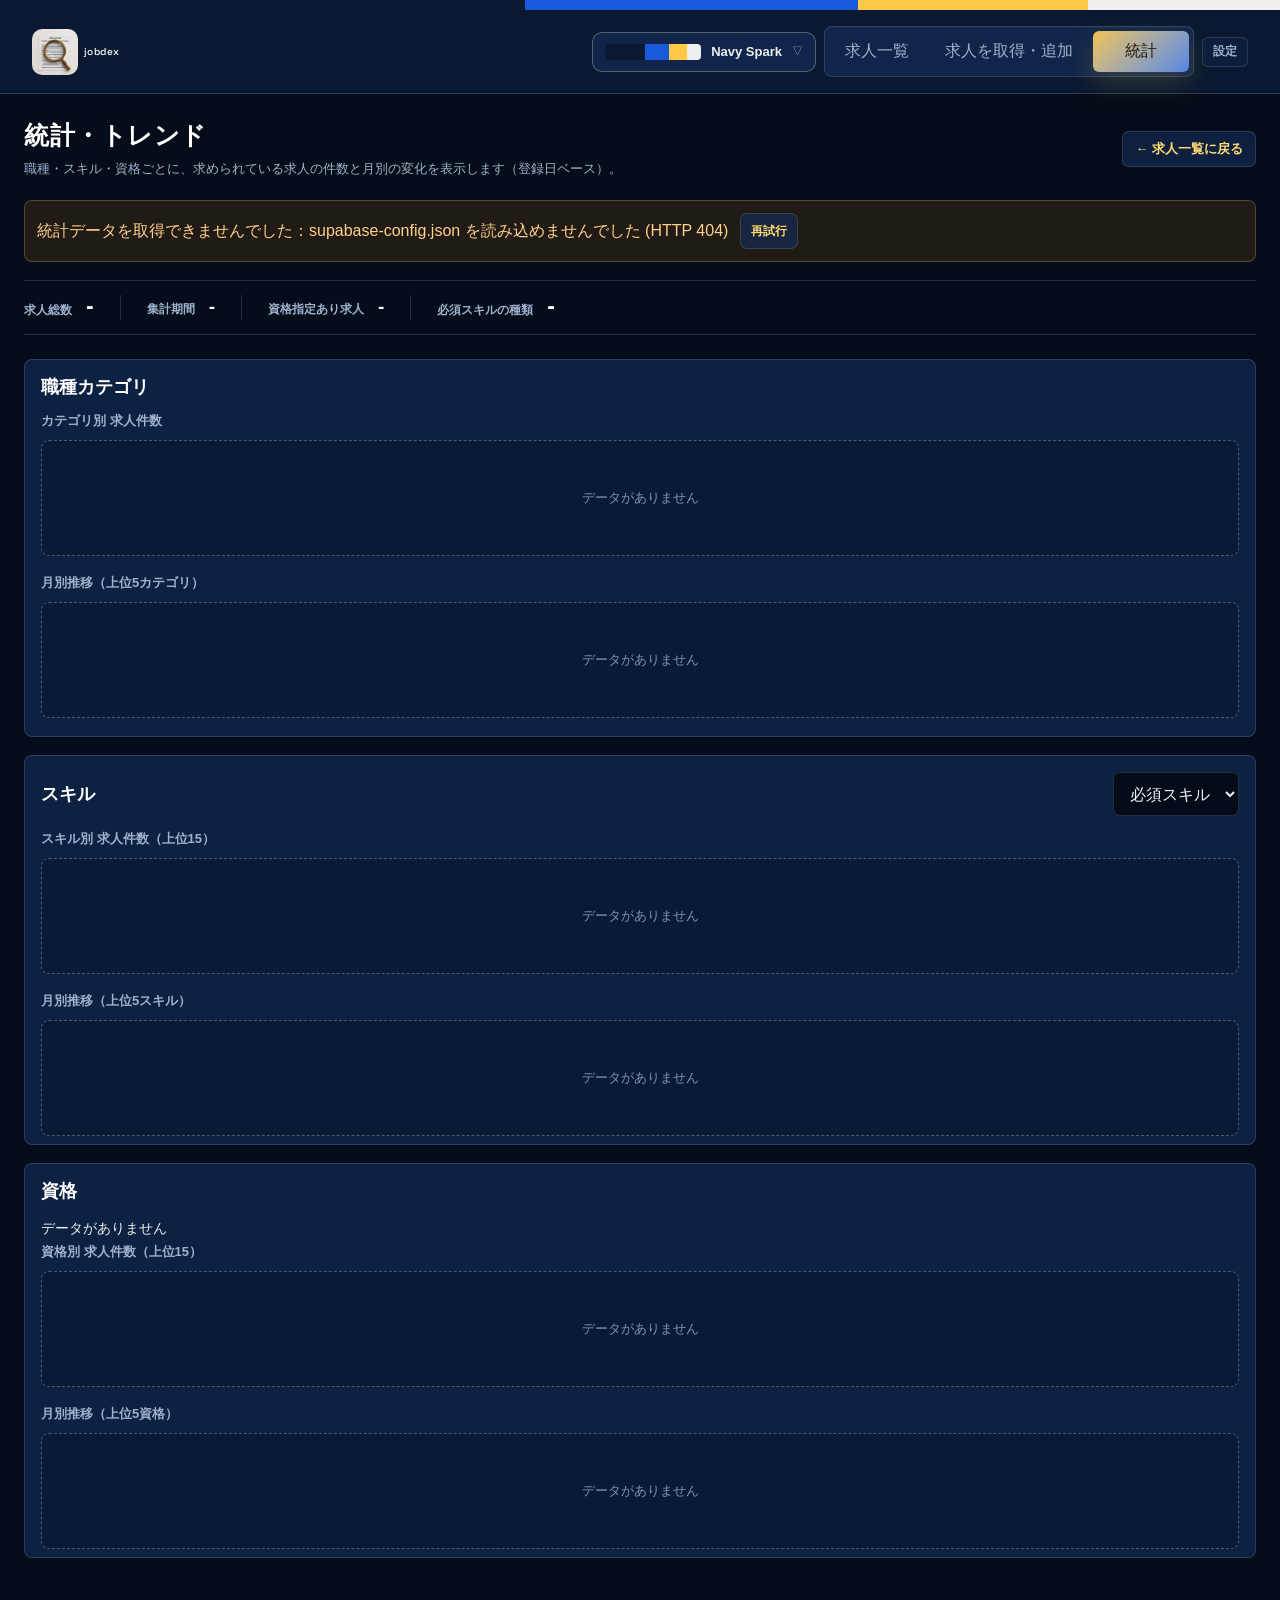
==== commit 4e9d890b: "Merge crawl and paste into one add view with radio switch; unify header nav across pages" ====
--- a/stats.html
+++ b/stats.html
@@ -20,8 +20,10 @@
         <p>jobdex</p>
       </div>
       <div class="header-actions">
+        <a class="settings-button" href="index.html#settings">設定</a>
         <nav class="tabs" aria-label="ページ切り替え">
-          <a class="tab" href="index.html">求人一覧</a>
+          <a class="tab" href="index.html#dashboard">求人一覧</a>
+          <a class="tab" href="index.html#add">求人を取得・追加</a>
           <a class="tab is-active" href="stats.html" aria-current="page">統計</a>
         </nav>
         <div class="palette-dropdown" id="palette-dropdown">
--- a/styles.css
+++ b/styles.css
@@ -119,23 +119,23 @@
 }
 
 .brand {
-  display: grid;
-  justify-items: center;
-  gap: 10px;
+  display: flex;
+  align-items: center;
+  gap: 12px;
   width: max-content;
   max-width: 100%;
 }
 
 .brand p {
   margin-bottom: 0;
-  text-align: center;
-  color: var(--muted);
+  text-align: left;
+  color: var(--text-strong);
   font-family: "Space Grotesk", "Segoe UI", sans-serif;
-  font-size: clamp(12px, 1.4vw, 16px);
+  font-size: clamp(26px, 3.2vw, 34px);
   font-weight: 700;
   line-height: 1;
   text-transform: none;
-  letter-spacing: 0;
+  letter-spacing: 0.04em;
 }
 
 main {
@@ -218,6 +218,53 @@
 
 .view.is-active {
   display: block;
+}
+
+.add-mode-switch {
+  display: flex;
+  gap: 10px;
+  flex-wrap: wrap;
+}
+
+.add-mode-switch label {
+  display: inline-flex;
+  align-items: center;
+  gap: 8px;
+  padding: 10px 18px;
+  border: 1px solid var(--line);
+  border-radius: 999px;
+  cursor: pointer;
+  font-weight: 600;
+  color: var(--text-soft);
+}
+
+.add-mode-switch label:has(input:checked) {
+  border-color: var(--accent);
+  color: var(--text-strong);
+  background: var(--accent-soft);
+}
+
+.add-mode-switch input {
+  accent-color: var(--accent);
+  width: 18px;
+  height: 18px;
+  margin: 0;
+}
+
+#add .add-pane {
+  display: grid;
+  gap: 20px;
+  margin-top: 20px;
+}
+
+#add .add-pane[hidden] {
+  display: none;
+}
+
+a.settings-button {
+  text-decoration: none;
+  display: inline-flex;
+  align-items: center;
 }
 
 .metric-grid {
@@ -1288,7 +1335,7 @@
   }
 
   .brand {
-    justify-items: start;
+    justify-content: flex-start;
   }
 
   .tab {
@@ -1330,12 +1377,12 @@
 
   .brand {
     width: fit-content;
-    gap: 6px;
+    gap: 10px;
   }
 
   .brand p {
-    font-size: 11px;
-    line-height: 1.2;
+    font-size: 24px;
+    line-height: 1.1;
   }
 
   main {
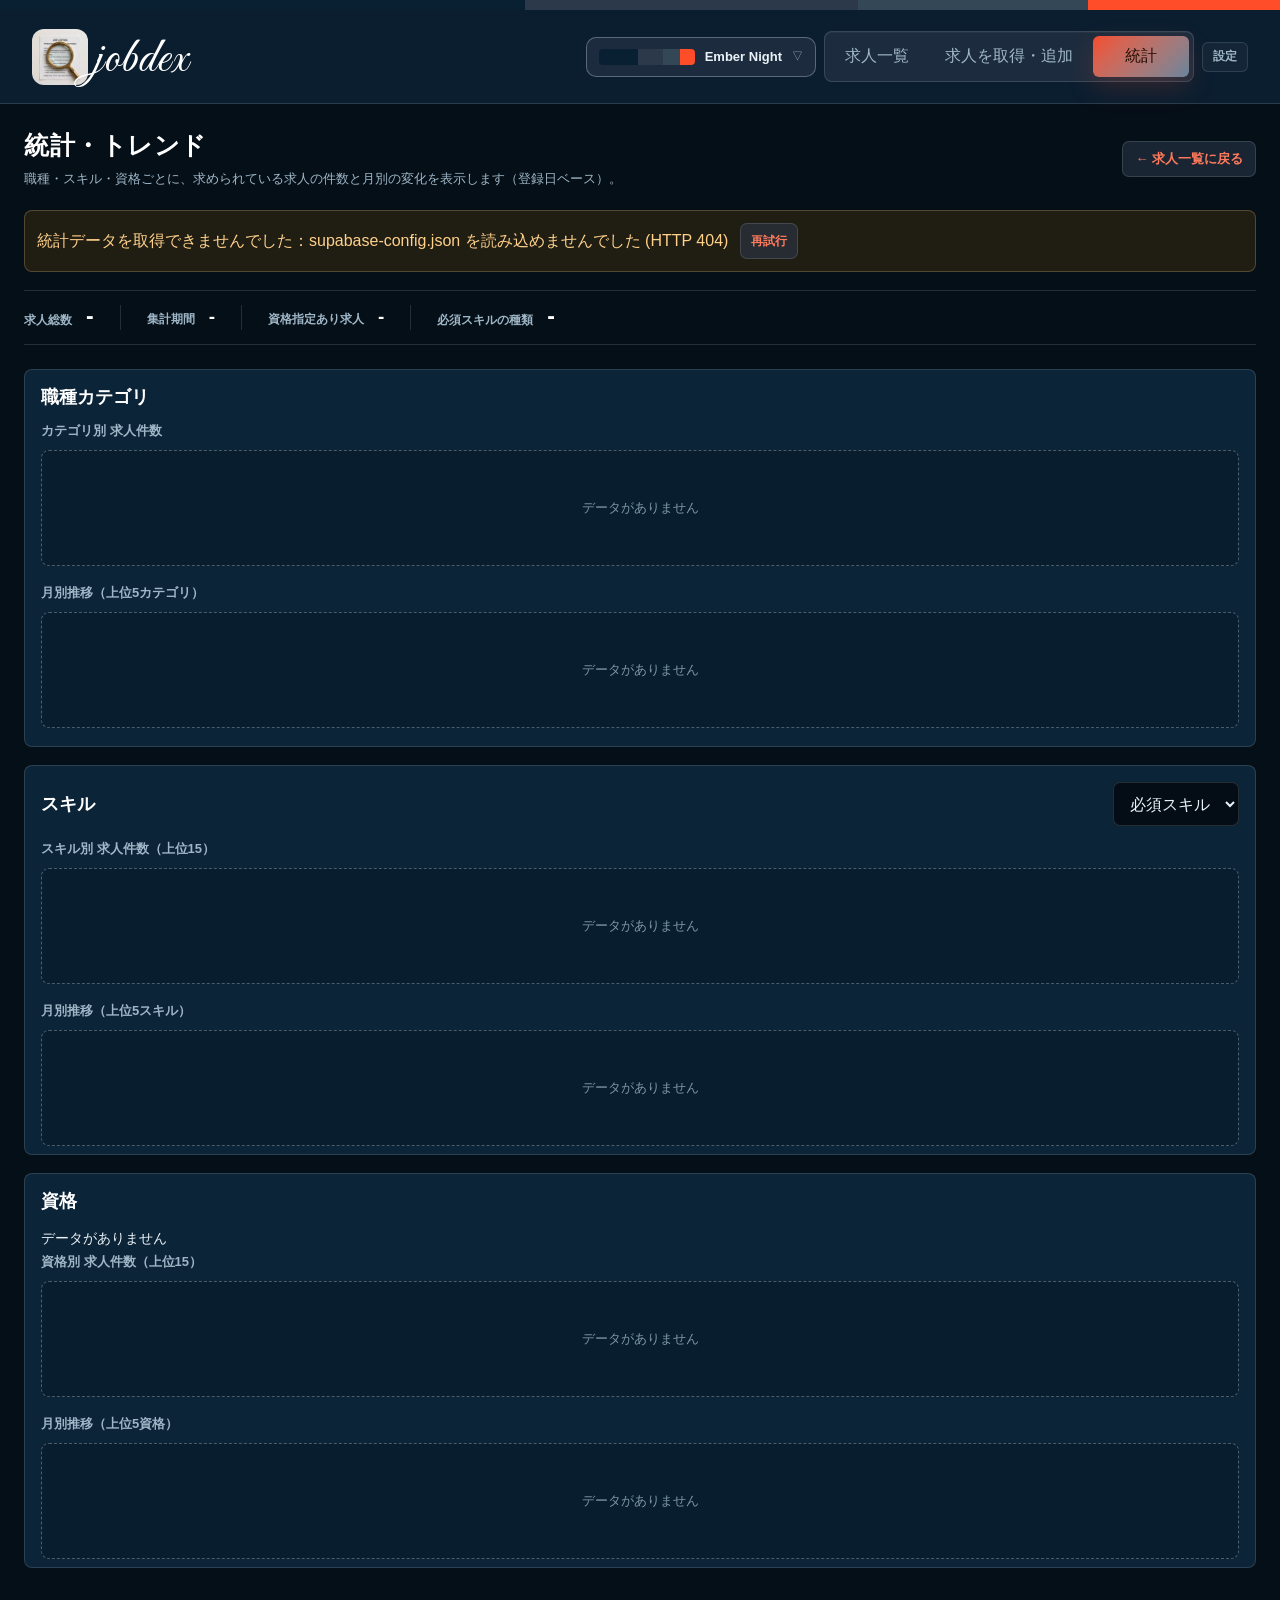
==== commit 4db4a0b8: "Brand wordmark: Great Vibes script at large size (fix late 10px override)" ====
--- a/stats.html
+++ b/stats.html
@@ -16,7 +16,7 @@
     </div>
     <header class="app-header">
       <div class="brand">
-        <img src="/favicon.svg" alt="" style="width:46px;height:46px;border-radius:10px;object-fit:cover">
+        <img src="/favicon.svg" alt="" style="width:56px;height:56px;border-radius:12px;object-fit:cover">
         <p>jobdex</p>
       </div>
       <div class="header-actions">
--- a/styles.css
+++ b/styles.css
@@ -1486,7 +1486,7 @@
 .app-header { min-height: 76px; padding: 16px 32px; background: var(--header-bg); }
 .brand { justify-items: start; gap: 6px; }
 .brand h1 { font-size: 38px; text-shadow: none; }
-.brand p { font-size: 10px; font-weight: 500; letter-spacing: .04em; }
+.brand p { font-family: "Great Vibes", cursive; font-size: clamp(38px, 4.4vw, 50px); font-weight: 400; letter-spacing: .01em; line-height: 1.1; padding-top: 6px; }
 .header-actions { display: flex; align-items: center; flex-direction: row-reverse; }
 main { width: min(1540px, calc(100% - 48px)); margin-top: 26px; }
 .page-intro { display: flex; justify-content: space-between; align-items: center; margin-bottom: 22px; }
